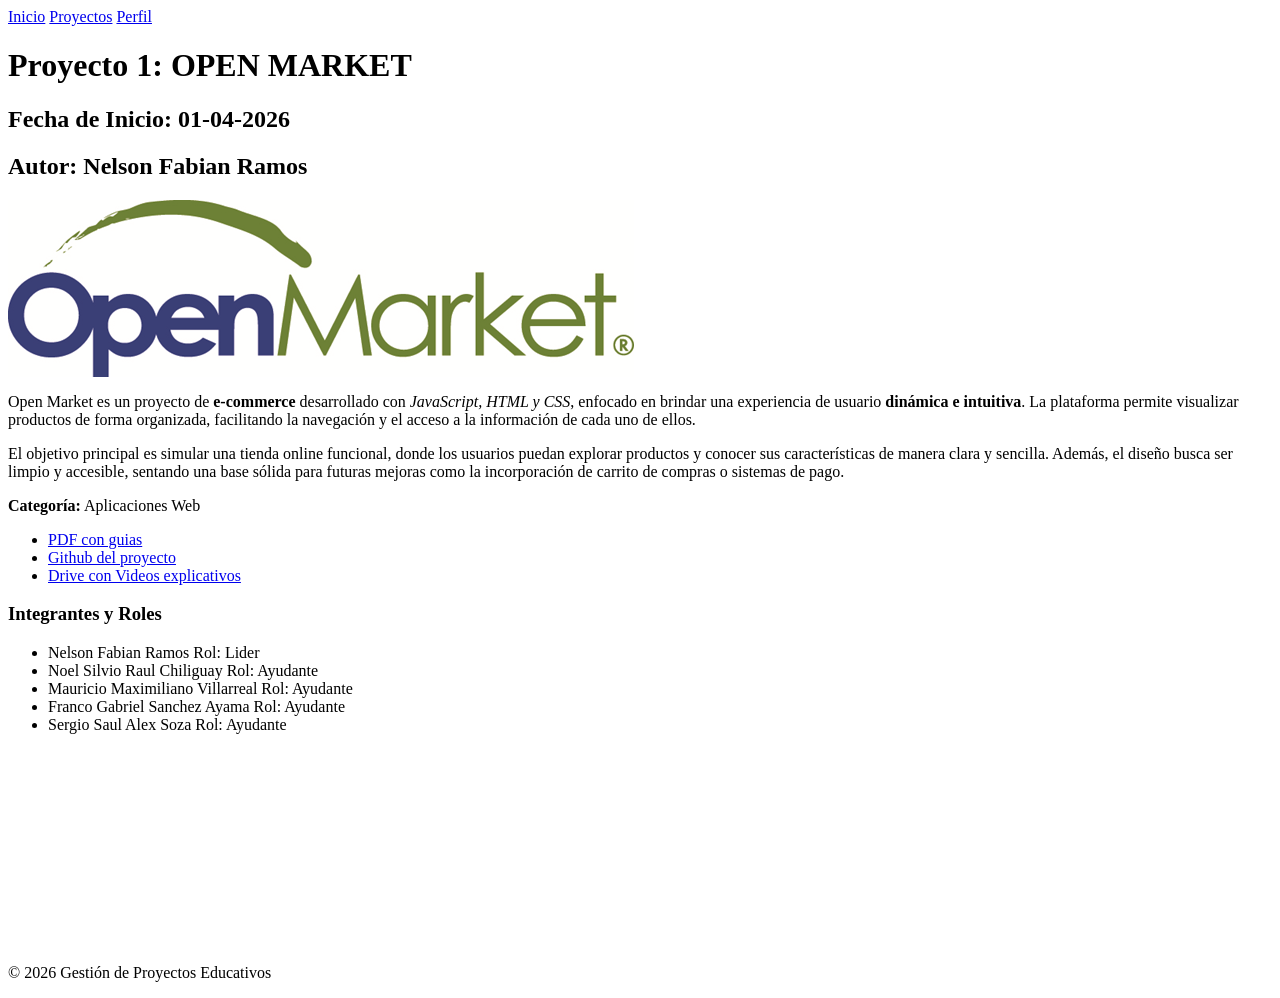
==== detalle.html @ a1c3e30e "correccion de nombres." ====
<html lang="es">

<head>
    <meta charset="UTF-8">
    <meta name="viewport" content="width=device-width, initial-scale=1.0">
    <title>Detalles de Proyecto</title>
</head>

<body>
    <header>
        <nav>
            <a href="index.html">Inicio</a>
            <a href="proyectos.html">Proyectos</a>
            <a href="perfil.html">Perfil</a>
        </nav>
        <H1>Proyecto 1: OPEN MARKET</H1>
        <h2>Fecha de Inicio: 01-04-2026</h2>
        <h2>Autor: Nelson Fabian Ramos</h2>
    </header>
    <main>
        <img src="img/OpenMarket logo_4.png" alt="Logo del proyecto OpenMarket">
        <p>
            Open Market es un proyecto de <strong>e-commerce</strong> desarrollado con <em>JavaScript, HTML y CSS</em>,
            enfocado en brindar una
            experiencia de usuario <strong>dinámica e intuitiva</strong>.
            La plataforma permite visualizar productos de forma organizada, facilitando la navegación y el acceso a la
            información de cada uno de ellos.
        </p>

        <p>
            El objetivo principal es simular una tienda online funcional, donde los usuarios puedan explorar productos y
            conocer sus características de manera clara y sencilla. Además, el diseño busca ser limpio y accesible,
            sentando una base sólida para futuras mejoras como la incorporación de carrito de compras o sistemas de
            pago.
        </p>
        <p><strong>Categoría:</strong> Aplicaciones Web</p>
        <ul>
            <li><a href="#">PDF con guias</a></li>
            <li><a href="https://github.com/Seiseishon/grupo_9_Tienda">Github del proyecto</a></li>
            <li><a href="#">Drive con Videos explicativos</a></li>
        </ul>
        <section>
            <h3>Integrantes y Roles</h3>
            <ul>
                <li>Nelson Fabian Ramos Rol: Lider</li>
                <li>Noel Silvio Raul Chiliguay Rol: Ayudante</li>
                <li>Mauricio Maximiliano Villarreal Rol: Ayudante</li>
                <li>Franco Gabriel Sanchez Ayama Rol: Ayudante</li>
                <li>Sergio Saul Alex Soza Rol: Ayudante</li>
            </ul>
        </section>
    </main>

    <br><br><br><br><br><br><br><br><br><br><br>

    <Footer>
        <p>&copy; 2026 Gestión de Proyectos Educativos</p>
    </Footer>
</body>

</html>
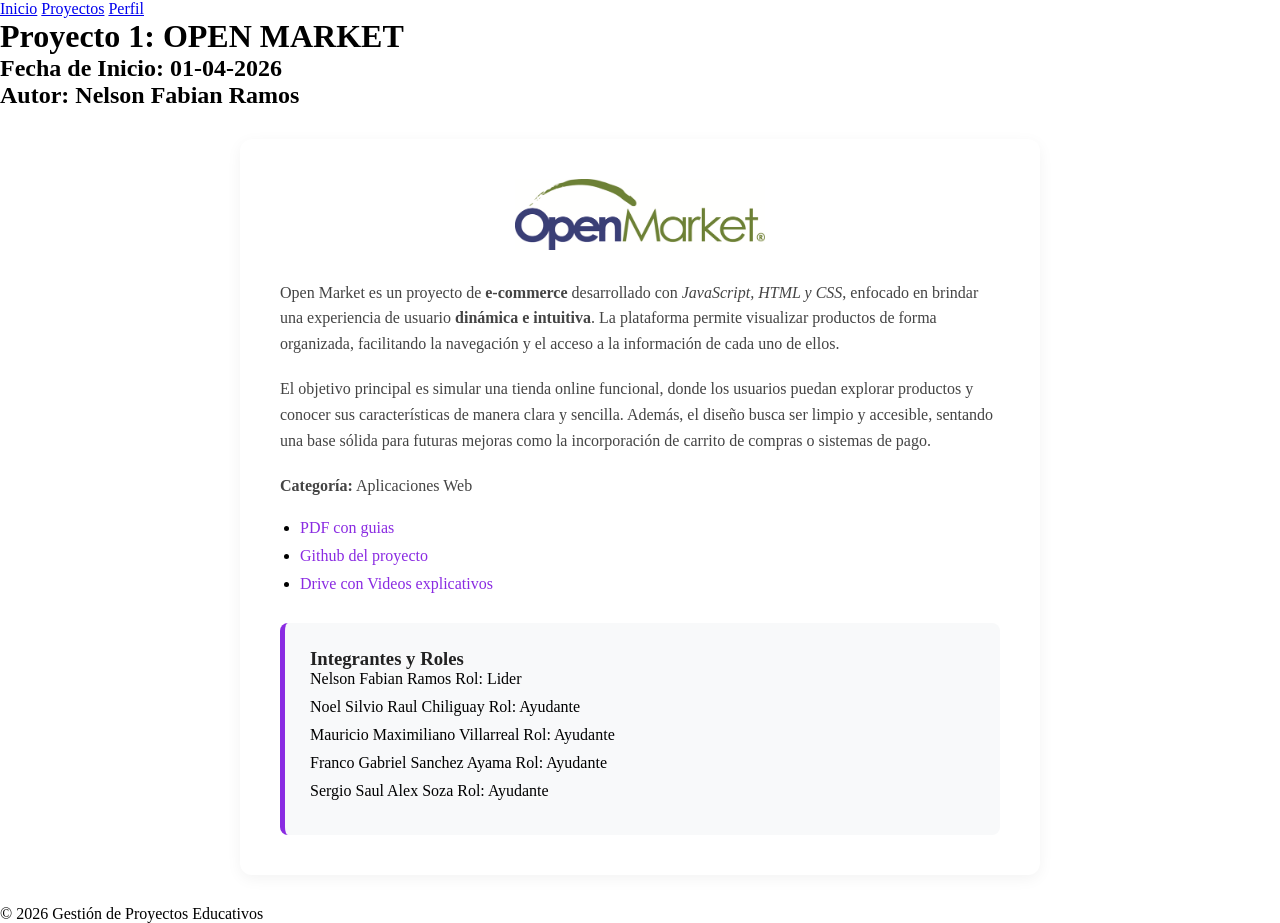
==== commit e6391fe0: "Se agrego estilo de colores morado, gris y blanco ademas de acomodar y centrar un poco los elementos" ====
--- a/detalle.html
+++ b/detalle.html
@@ -4,6 +4,10 @@
     <meta charset="UTF-8">
     <meta name="viewport" content="width=device-width, initial-scale=1.0">
     <title>Detalles de Proyecto</title>
+    <link rel="stylesheet" href="css/styles.css">
+    <link rel="preconnect" href="https://fonts.googleapis.com">
+    <link rel="preconnect" href="https://fonts.gstatic.com" crossorigin>
+    <link href="https://fonts.googleapis.com/css2?family=Roboto:ital,wght@0,100..900;1,100..900&display=swap" rel="stylesheet">
 </head>
 
 <body>
@@ -50,9 +54,6 @@
             </ul>
         </section>
     </main>
-
-    <br><br><br><br><br><br><br><br><br><br><br>
-
     <Footer>
         <p>&copy; 2026 Gestión de Proyectos Educativos</p>
     </Footer>
--- a/css/styles.css
+++ b/css/styles.css
@@ -0,0 +1,69 @@
+@import url(https://fonts.googleapis.com/css2?family=Roboto:ital,wght@0,100..900;1,100..900&display=swap); /*Importar la fuente Roboto a css*/
+:root {
+    --fuente: 'Roboto'; /*variable de fuente*/ /*se usa con var(--fuente), por ejemplo font-family: var(--fuente);*/
+}
+* {
+    box-sizing: border-box;
+    padding: 0;
+    margin: 0;
+}
+main {
+    max-width: 800px;
+    margin: 30px auto;
+    padding: 40px;
+    background-color: #ffffff;
+    border-radius: 12px;
+    box-shadow: 0 4px 15px rgba(0, 0, 0, 0.05);
+}
+
+main p {
+    line-height: 1.6;
+    color: #444;
+    margin-bottom: 20px;
+}
+
+main img {
+    display: block;
+    max-width: 100%;
+    width: 250px;
+    margin: 0 auto 30px auto;
+}
+
+main ul {
+    padding-left: 20px;
+    margin-bottom: 30px;
+}
+
+main ul li {
+    margin-bottom: 10px;
+}
+
+main a {
+    color: #8A2BE2;
+    text-decoration: none;
+    font-weight: 500;
+    transition: color 0.3s ease;
+}
+
+main a:hover {
+    color: #4B0082;
+    text-decoration: underline;
+}
+
+main section {
+    background-color: #f8f9fa;
+    padding: 25px;
+    border-radius: 8px;
+    border-left: 5px solid #8A2BE2;
+}
+
+main section h3 {
+    margin-top: 0;
+    color: #222;
+}
+
+main section ul {
+    list-style-type: none;
+    padding-left: 0;
+    margin-bottom: 0;
+}
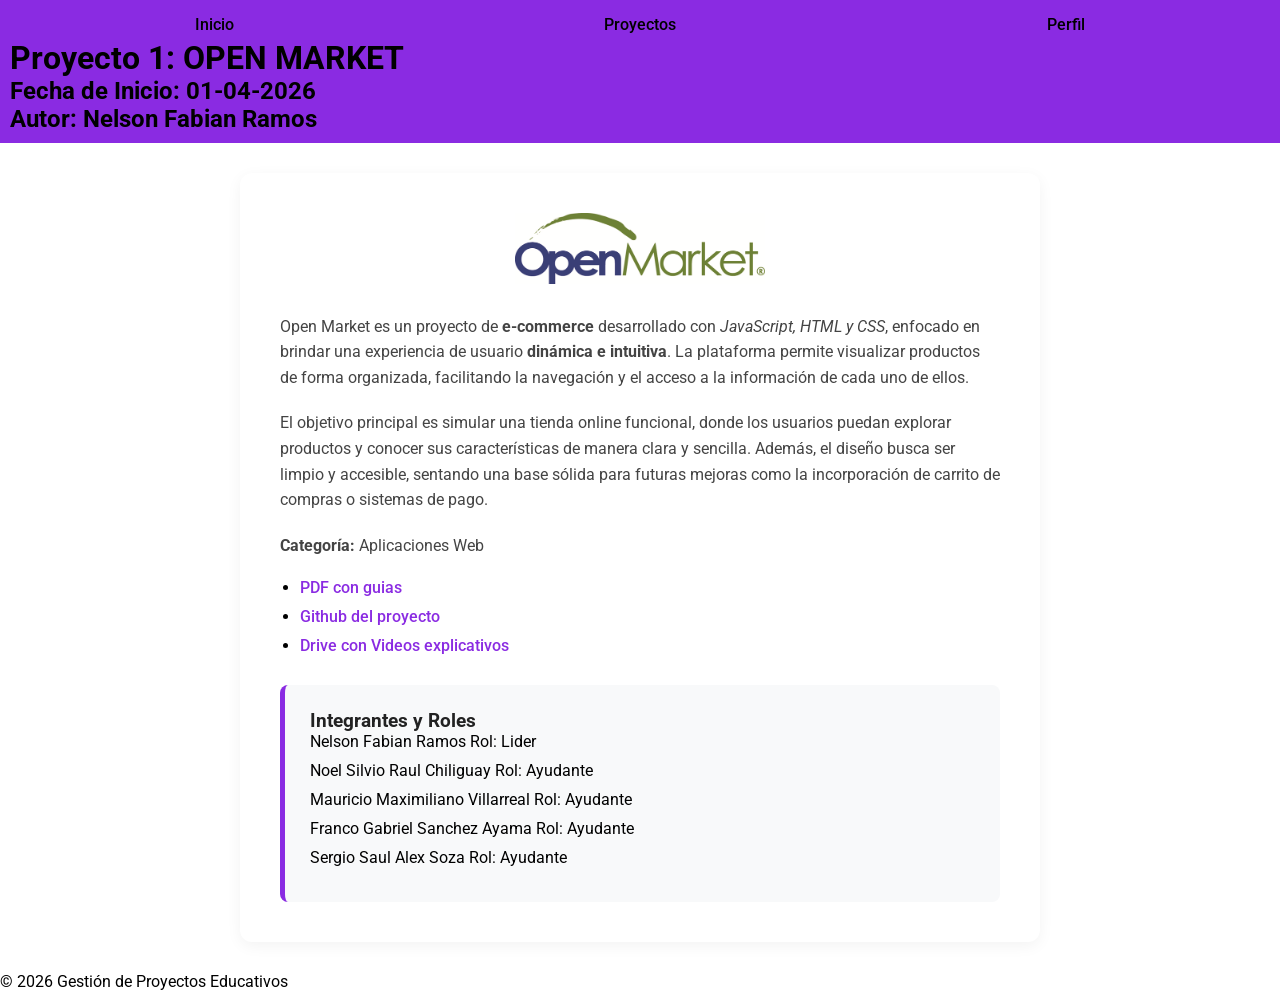
==== commit 300a4aa0: "Agregando estilos a los proyectos" ====
--- a/detalle.html
+++ b/detalle.html
@@ -43,7 +43,7 @@
             <li><a href="https://github.com/Seiseishon/grupo_9_Tienda">Github del proyecto</a></li>
             <li><a href="#">Drive con Videos explicativos</a></li>
         </ul>
-        <section>
+        <section class="integrantes">
             <h3>Integrantes y Roles</h3>
             <ul>
                 <li>Nelson Fabian Ramos Rol: Lider</li>
--- a/css/styles.css
+++ b/css/styles.css
@@ -1,12 +1,21 @@
-@import url(https://fonts.googleapis.com/css2?family=Roboto:ital,wght@0,100..900;1,100..900&display=swap); /*Importar la fuente Roboto a css*/
+@import url(https://fonts.googleapis.com/css2?family=Roboto:ital,wght@0,100..900;1,100..900&display=swap);
+
+/*Importar la fuente Roboto a css*/
 :root {
-    --fuente: 'Roboto'; /*variable de fuente*/ /*se usa con var(--fuente), por ejemplo font-family: var(--fuente);*/
+    --fuente: 'Roboto';
+    /*variable de fuente*/
+    /*se usa con var(--fuente), por ejemplo font-family: var(--fuente);*/
+    --text-size: 1.2rem;
+    /*variable de tamaño de texto*/
 }
+
 * {
     box-sizing: border-box;
     padding: 0;
     margin: 0;
+    font-family: var(--fuente);
 }
+
 main {
     max-width: 800px;
     margin: 30px auto;
@@ -50,7 +59,7 @@
     text-decoration: underline;
 }
 
-main section {
+main .integrantes {
     background-color: #f8f9fa;
     padding: 25px;
     border-radius: 8px;
@@ -66,4 +75,75 @@
     list-style-type: none;
     padding-left: 0;
     margin-bottom: 0;
+}
+
+
+/*Proyectos.html*/
+
+/* header */
+
+header {
+    display: flex;
+    flex-direction: column;
+    padding: 10px;
+    background-color: #8A2BE2;
+}
+
+.menu {
+    border: none;
+    background-color: #8A2BE2;
+    padding: 5px 0px 0px 0px;
+}
+
+nav {
+    display: none;
+}
+
+/* main */
+
+/* section */
+
+.proyectos {
+    display: flex;
+    flex-direction: column;
+    font-size: var(--text-size);
+}
+
+.proyecto {
+    background-color: #f8f9fa;
+    border-radius: 8px;
+    border-left: 5px solid #8A2BE2;
+    padding: 10px 10px;
+    margin: 15px 0px 0px 0px;
+}
+
+.titulo-proyecto {
+    margin: 10px 0px;
+}
+
+
+/* Navegación en desktop (ancho mínimo 769 px)  */
+
+@media (min-width: 769px) {
+    .menu {
+        display: none;
+    }
+
+    nav {
+        display: flex;
+        justify-content: space-around;
+    }
+
+    nav a {
+        margin: 5px 0px;
+        color: #000;
+        text-decoration: none;
+        font-weight: 500;
+        transition: color 0.3s ease;
+    }
+
+    nav a:hover {
+        color: #fff;
+        text-decoration: underline;
+    }
 }
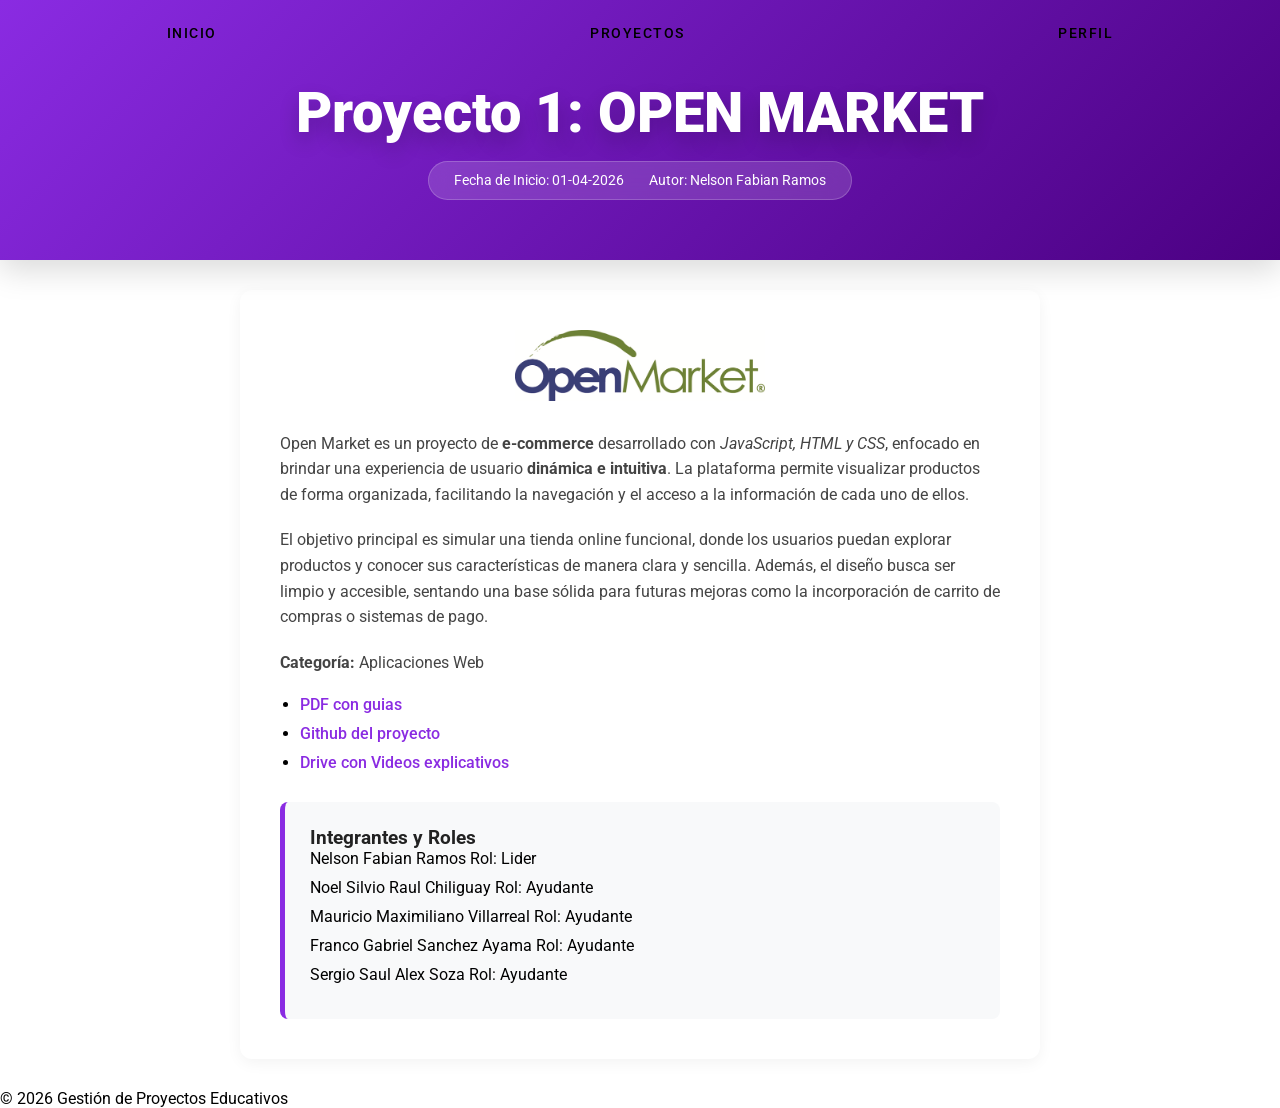
==== commit 44bb4b06: "Cambios visuales en header de detalles para revisar" ====
--- a/detalle.html
+++ b/detalle.html
@@ -17,9 +17,14 @@
             <a href="proyectos.html">Proyectos</a>
             <a href="perfil.html">Perfil</a>
         </nav>
-        <H1>Proyecto 1: OPEN MARKET</H1>
-        <h2>Fecha de Inicio: 01-04-2026</h2>
-        <h2>Autor: Nelson Fabian Ramos</h2>
+    
+        <div class="header-content">
+            <h1>Proyecto 1: OPEN MARKET</h1>
+            <div class="proyecto-info">
+                <p>Fecha de Inicio: 01-04-2026</p>
+                <p>Autor: Nelson Fabian Ramos</p>
+            </div>
+        </div>
     </header>
     <main>
         <img src="img/OpenMarket logo_4.png" alt="Logo del proyecto OpenMarket">
--- a/css/styles.css
+++ b/css/styles.css
@@ -77,6 +77,69 @@
     margin-bottom: 0;
 }
 
+/*Perfil*/
+
+h1 {
+    margin: 100px;
+    text-align: center;
+}
+.containerPerfil {
+    margin: 80px auto;
+    display: grid;
+    grid-template-rows: repeat(5,1fr);
+
+}
+article {
+    display: flex;
+    gap: 20px;
+    border-radius: 20px;
+    flex-direction: column;
+    text-align: center;
+    align-items: center;
+    justify-content: space-between;
+    border: 2px solid #f5f5f5;
+    margin-left: 50px;
+    margin-right: 50px;
+    margin: 50px;
+}
+article:hover {
+    box-shadow: 0 2px 15px 0 #000000;
+}
+img {
+    width: 100px;
+}
+.img-perfiles { 
+    display: grid;
+    width: 100%;
+    grid-template-columns: repeat(3,1fr);
+    grid-template-rows: repeat(4,1fr,);
+    border-bottom: solid #f5f5f5;
+}
+.img-gradiente {
+    background-image: linear-gradient(to top, gray 0%,black 100%);
+    grid-column: 1/4;
+    grid-row: 1/3;
+    border-top-left-radius: 20px;
+    border-top-right-radius: 20px;
+}
+.img-perfil {
+    align-self: center;
+    border-radius: 50%;
+    width: 100%;
+    transform: scale(0.5);
+    grid-column: 2;
+    grid-row: 2/4;
+}
+.img-fondo {
+    border-top-left-radius: 20px;
+    border-top-right-radius: 20px;
+    width: 100%;
+    height: 400px;
+    grid-column: 1/4;
+    grid-row: 1/3;
+    object-fit: cover;
+}
+
 
 /*Proyectos.html*/
 
@@ -85,18 +148,59 @@
 header {
     display: flex;
     flex-direction: column;
-    padding: 10px;
-    background-color: #8A2BE2;
-}
-
-.menu {
-    border: none;
-    background-color: #8A2BE2;
-    padding: 5px 0px 0px 0px;
+    padding: 60px 20px;
+    background: linear-gradient(135deg, #8A2BE2 0%, #4B0082 100%);
+    color: white;
+    box-shadow: 0 10px 30px rgba(0, 0, 0, 0.15);
+    position: relative;
+    overflow: hidden;
 }
 
 nav {
-    display: none;
+    width: 100%;
+    position: absolute;
+    top: 20px;
+    left: 0;
+    display: flex;
+    justify-content: center;
+    gap: 40px;
+}
+
+nav a {
+    color: rgba(255, 255, 255, 0.8);
+    text-decoration: none;
+    font-weight: 600;
+    font-size: 0.85rem;
+    text-transform: uppercase;
+    letter-spacing: 1.5px;
+    transition: all 0.3s ease;
+}
+
+nav a:hover {
+    color: white;
+    transform: translateY(-2px);
+}
+
+header h1 {
+    margin: 20px 0 15px 0;
+    font-size: 3.5rem;
+    font-weight: 900;
+    text-align: center;
+    text-shadow: 0 10px 20px rgba(0, 0, 0, 0.2);
+}
+
+.proyecto-info {
+    display: flex;
+    justify-content: center;
+    gap: 25px;
+    font-size: 0.9rem;
+    background: rgba(255, 255, 255, 0.15);
+    padding: 10px 25px;
+    border-radius: 100px;
+    width: fit-content;
+    margin: 0 auto;
+    backdrop-filter: blur(10px);
+    border: 1px solid rgba(255, 255, 255, 0.2);
 }
 
 /* main */
@@ -146,4 +250,4 @@
         color: #fff;
         text-decoration: underline;
     }
-}+}
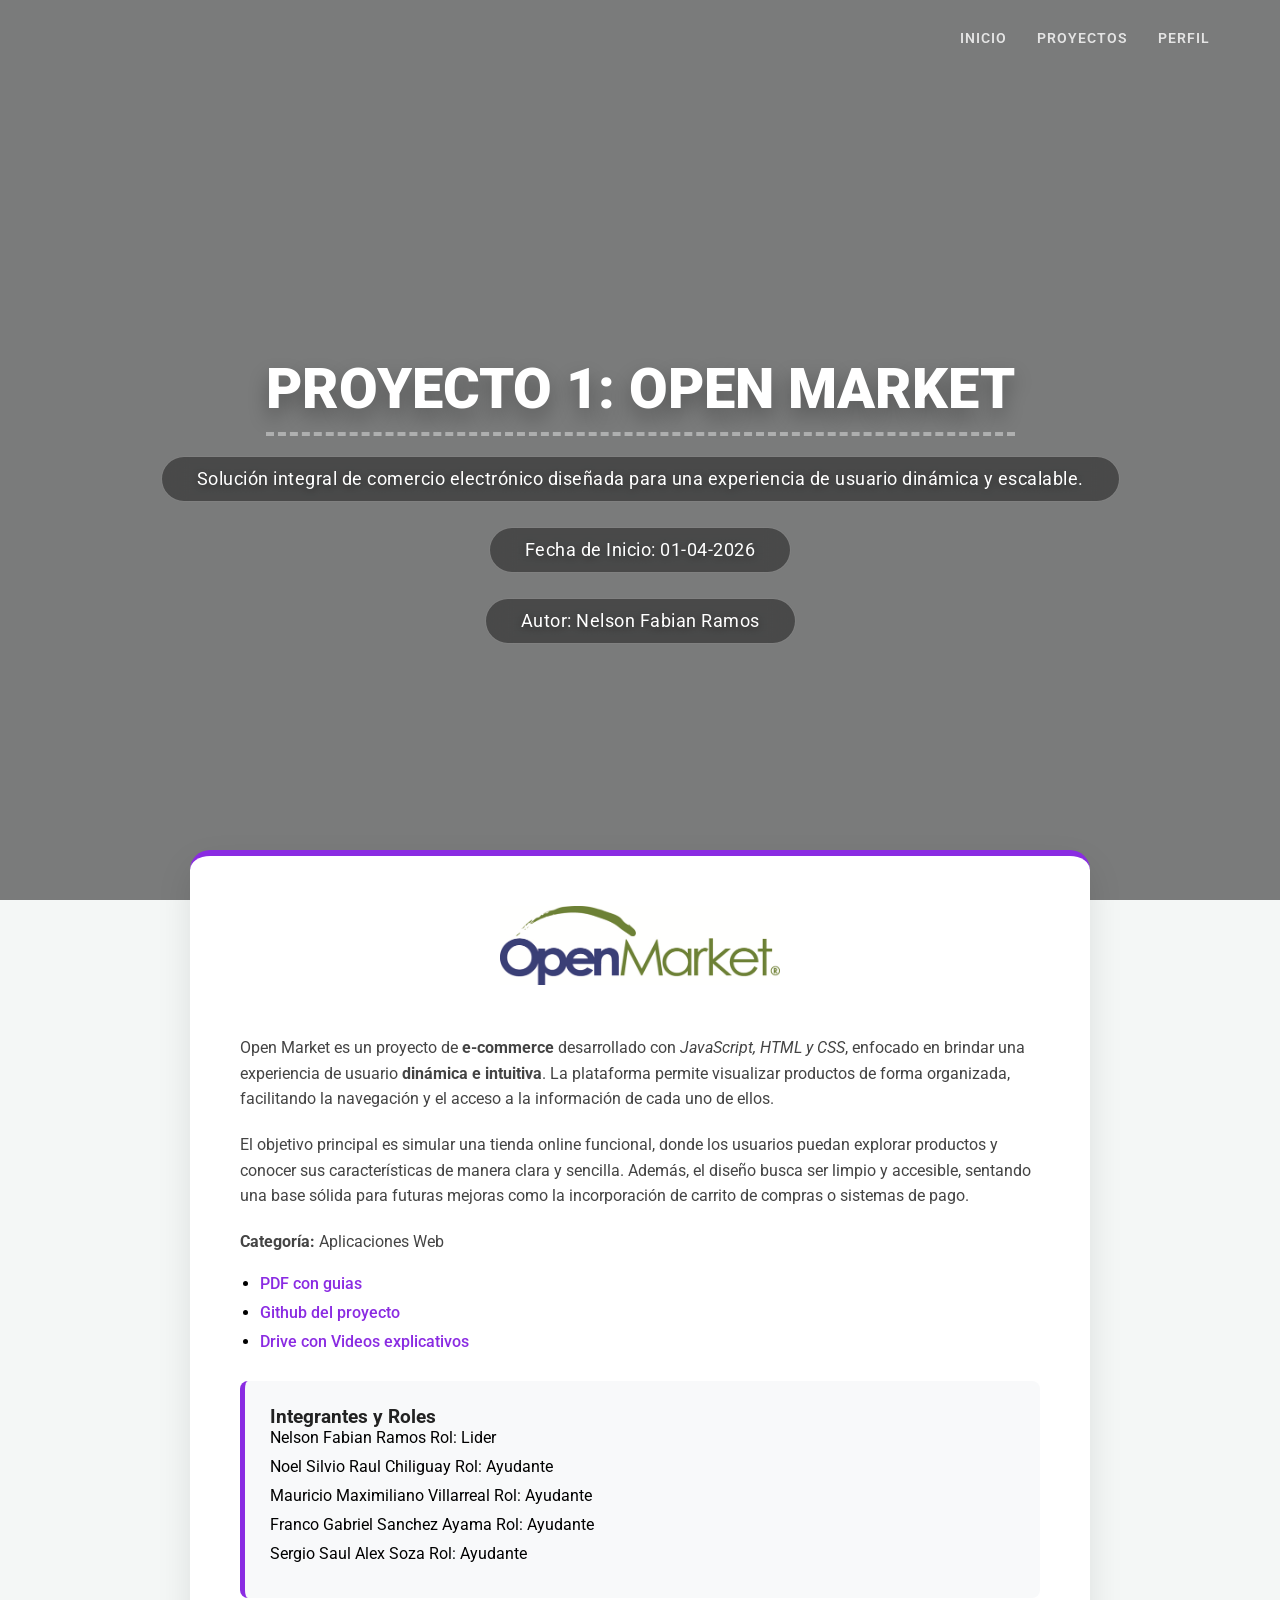
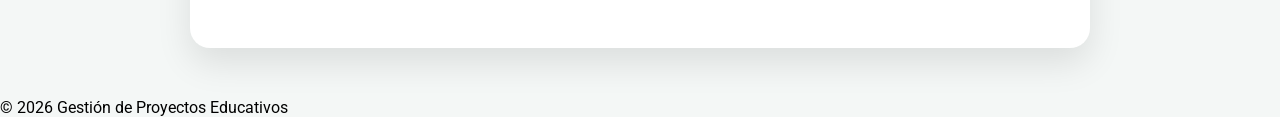
==== commit a2768be6: "Cambios en el header y en el fondo a un tono mas gris," ====
--- a/detalle.html
+++ b/detalle.html
@@ -8,6 +8,21 @@
     <link rel="preconnect" href="https://fonts.googleapis.com">
     <link rel="preconnect" href="https://fonts.gstatic.com" crossorigin>
     <link href="https://fonts.googleapis.com/css2?family=Roboto:ital,wght@0,100..900;1,100..900&display=swap" rel="stylesheet">
+    <style>
+        #titulo-h1 {
+            color: #ffffff;
+            font-size: 3.5rem;
+            font-weight: 900;
+            text-transform: uppercase;
+            display: inline-block;
+            padding-bottom: 10px;
+            margin-bottom: 20px;
+    
+            border-bottom: 4px dashed rgba(255, 255, 255, 0.4); 
+    
+            text-shadow: 0 10px 20px rgba(0, 0, 0, 0.3);
+}
+        </style>
 </head>
 
 <body>
@@ -19,8 +34,9 @@
         </nav>
     
         <div class="header-content">
-            <h1>Proyecto 1: OPEN MARKET</h1>
+            <h1 id="titulo-h1">Proyecto 1: OPEN MARKET</h1>
             <div class="proyecto-info">
+                <p>Solución integral de comercio electrónico diseñada para una experiencia de usuario dinámica y escalable.</p>
                 <p>Fecha de Inicio: 01-04-2026</p>
                 <p>Autor: Nelson Fabian Ramos</p>
             </div>
--- a/css/styles.css
+++ b/css/styles.css
@@ -17,12 +17,15 @@
 }
 
 main {
-    max-width: 800px;
-    margin: 30px auto;
-    padding: 40px;
+    max-width: 900px;
+    margin: -50px auto 50px auto;
+    padding: 50px;
     background-color: #ffffff;
-    border-radius: 12px;
-    box-shadow: 0 4px 15px rgba(0, 0, 0, 0.05);
+    border-radius: 20px;
+    box-shadow: 0 15px 35px rgba(0, 0, 0, 0.1);
+    position: relative;
+    z-index: 10;
+    border-top: 6px solid #8A2BE2;
 }
 
 main p {
@@ -148,10 +151,16 @@
 header {
     display: flex;
     flex-direction: column;
-    padding: 60px 20px;
-    background: linear-gradient(135deg, #8A2BE2 0%, #4B0082 100%);
+    justify-content: center;
+    align-items: center;
+    height: 100vh;
+    width: 100%;
+    padding: 20px;
+    background-image: linear-gradient(rgba(0, 0, 0, 0.5), rgba(0, 0, 0, 0.5)), url('https://www.unir.net/wp-content/uploads/2021/02/Pro1.webp');
+    background-size: cover;
+    background-position: center;
+    background-attachment: fixed;
     color: white;
-    box-shadow: 0 10px 30px rgba(0, 0, 0, 0.15);
     position: relative;
     overflow: hidden;
 }
@@ -159,34 +168,93 @@
 nav {
     width: 100%;
     position: absolute;
-    top: 20px;
-    left: 0;
-    display: flex;
-    justify-content: center;
+    top: 40px;
+    right: 60px;
+    display: flex;
+    justify-content: flex-end;
     gap: 40px;
 }
 
 nav a {
-    color: rgba(255, 255, 255, 0.8);
+    color: rgba(255, 255, 255, 0.9);
     text-decoration: none;
     font-weight: 600;
-    font-size: 0.85rem;
+    font-size: 0.95rem;
     text-transform: uppercase;
     letter-spacing: 1.5px;
-    transition: all 0.3s ease;
+    position: relative;
+    padding-bottom: 8px;
+    transition: color 0.3s ease;
+}
+
+nav a::after {
+    content: '';
+    position: absolute;
+    width: 0;
+    height: 2px;
+    bottom: 0;
+    left: 0;
+    background-color: #8A2BE2;
+    transition: width 0.5s ease;
 }
 
 nav a:hover {
     color: white;
-    transform: translateY(-2px);
+}
+
+nav a:hover::after {
+    width: 100%;
 }
 
 header h1 {
-    margin: 20px 0 15px 0;
-    font-size: 3.5rem;
+    font-size: 4.5rem;
     font-weight: 900;
     text-align: center;
-    text-shadow: 0 10px 20px rgba(0, 0, 0, 0.2);
+    text-transform: uppercase;
+    text-shadow: 0 10px 30px rgba(0, 0, 0, 0.5);
+    margin-bottom: 40px;
+}
+
+.proyecto-info {
+    display: flex;
+    flex-direction: column;
+    align-items: center;
+    gap: 15px;
+    background: transparent !important;
+    border: none !important;
+    backdrop-filter: none !important;
+    padding: 0 !important;
+    box-shadow: none !important;
+}
+
+.proyecto-info p {
+    background: rgba(0, 0, 0, 0.4);
+    padding: 12px 35px;
+    border-radius: 100px;
+    backdrop-filter: blur(12px);
+    border: 1px solid rgba(255, 255, 255, 0.3);
+    font-size: 1.1rem;
+    letter-spacing: 0.5px;
+    font-weight: 400;
+    color: #ffffff;
+    text-shadow: 0 2px 10px rgba(0, 0, 0, 0.5);
+    transition: all 0.3s ease;
+}
+
+@media (max-width: 768px) {
+    header h1 {
+        font-size: 2.5rem;
+    }
+    nav {
+        right: 0;
+        justify-content: center;
+        padding-right: 0;
+        top: 20px;
+    }
+}
+
+.header-content {
+    text-align: center;
 }
 
 .proyecto-info {
@@ -203,6 +271,23 @@
     border: 1px solid rgba(255, 255, 255, 0.2);
 }
 
+main img {
+    display: block;
+    max-width: 100%;
+    width: 280px;
+    margin: 0 auto 50px auto;
+}
+
+@media (max-width: 768px) {
+    header h1 { font-size: 2rem; }
+    nav { gap: 20px; top: 20px; }
+    .proyecto-info {
+        flex-direction: column;
+        gap: 5px;
+        border-radius: 15px;
+    }
+}
+
 /* main */
 
 /* section */
@@ -210,21 +295,44 @@
 .proyectos {
     display: flex;
     flex-direction: column;
-    font-size: var(--text-size);
+    gap: 20px;
 }
 
 .proyecto {
+    display: flex;
+    flex-direction: column;
+    gap: 15px;
+    padding: 25px;
+    align-items: center;
+    text-align: center;
     background-color: #f8f9fa;
     border-radius: 8px;
     border-left: 5px solid #8A2BE2;
-    padding: 10px 10px;
-    margin: 15px 0px 0px 0px;
-}
-
-.titulo-proyecto {
-    margin: 10px 0px;
-}
-
+    margin: 15px 0;
+}
+
+.proyecto a {
+    align-self: center;
+    background-color: #8A2BE2;
+    color: white !important;
+    padding: 10px 20px;
+    border-radius: 5px;
+    text-decoration: none;
+    font-weight: bold;
+    transition: background 0.3s, transform 0.2s;
+}
+
+.proyecto a:hover {
+    background-color: #4B0082;
+    transform: translateY(-2px);
+}
+
+.proyecto-info p:hover {
+    background: rgba(138, 43, 226, 0.3);
+    border-color: rgba(138, 43, 226, 0.5);
+    transform: translateY(-3px);
+    cursor: default;
+}
 
 /* Navegación en desktop (ancho mínimo 769 px)  */
 
@@ -234,20 +342,87 @@
     }
 
     nav {
-        display: flex;
-        justify-content: space-around;
-    }
-
-    nav a {
-        margin: 5px 0px;
-        color: #000;
-        text-decoration: none;
-        font-weight: 500;
-        transition: color 0.3s ease;
-    }
-
-    nav a:hover {
-        color: #fff;
-        text-decoration: underline;
-    }
-}
+    width: 100%;
+    position: absolute;
+    top: 30px;
+    right: 50px; 
+    display: flex;
+    justify-content: flex-end; 
+    gap: 30px;
+    padding-right: 20px;
+}
+
+nav a {
+    color: rgba(255, 255, 255, 0.8);
+    text-decoration: none;
+    font-weight: 600;
+    font-size: 0.9rem;
+    text-transform: uppercase;
+    letter-spacing: 1px;
+    position: relative; 
+    padding-bottom: 5px;
+    transition: color 0.3s ease;
+}
+
+nav a::after {
+    content: '';
+    position: absolute;
+    width: 0;
+    height: 2px;
+    bottom: 0;
+    left: 0;
+    background-color: white;
+    transition: width 0.5s ease; 
+}
+
+nav a:hover {
+    color: white;
+}
+
+nav a:hover::after {
+    width: 100%; 
+}
+
+nav a:active {
+    transform: scale(0.95);
+}
+}
+
+nav a:active, .proyecto a:active {
+    transform: scale(0.95); 
+}
+
+nav a:focus, .proyecto a:focus, select:focus {
+    outline: 2px solid #4B0082;
+    outline-offset: 3px;
+}
+
+aside form {
+    display: flex;
+    flex-direction: column; 
+    gap: 12px;             
+    padding: 20px;
+    background-color: #ffffff;
+    border: 1px solid #e0e0e0;
+    border-radius: 10px;
+    box-shadow: 0 2px 5px rgba(0,0,0,0.02);
+}
+
+aside select {
+    padding: 10px;
+    border: 1px solid #ccc;
+    border-radius: 5px;
+    font-size: 0.9rem;
+    background-color: white;
+    cursor: pointer;
+    transition: border-color 0.3s;
+}
+
+aside select:focus {
+    border-color: #8A2BE2;
+    outline: none;
+}
+
+body {
+    background-color: #f4f7f6; /* Boby gris para el contenido main */
+}
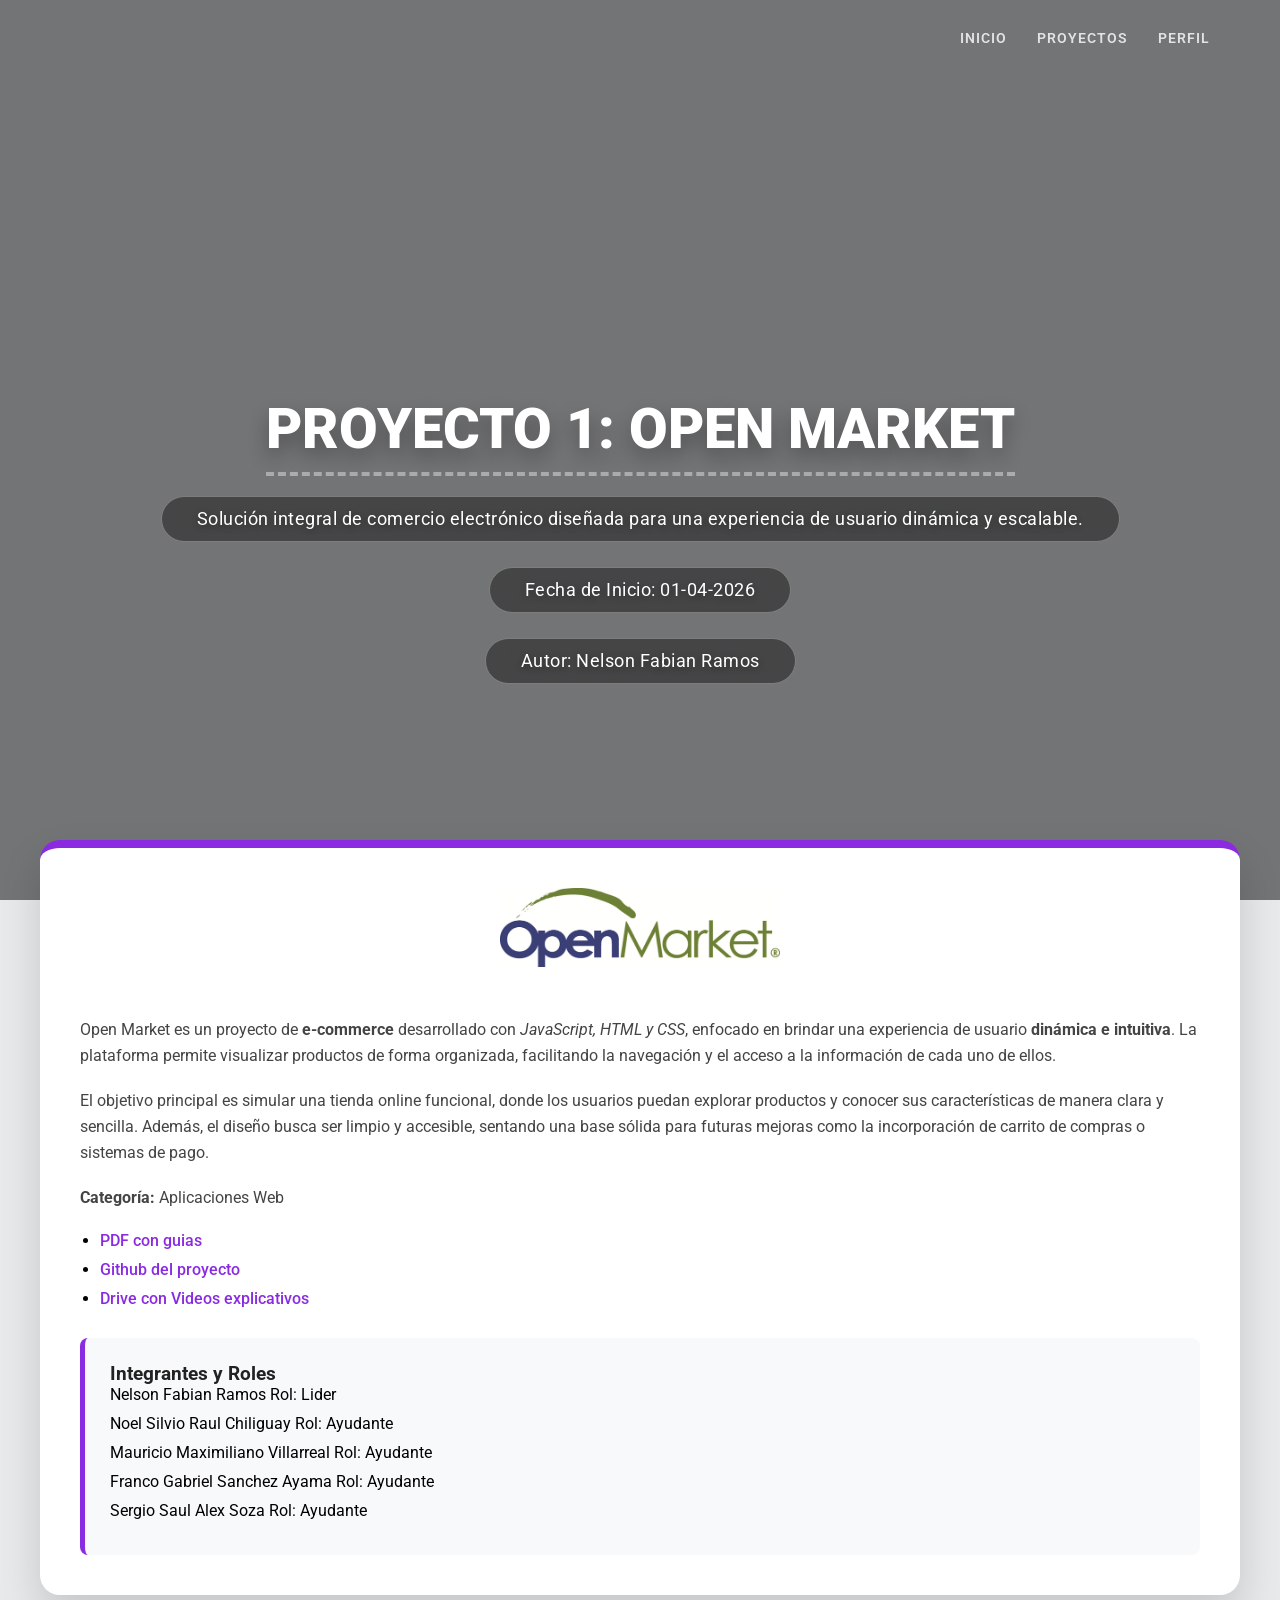
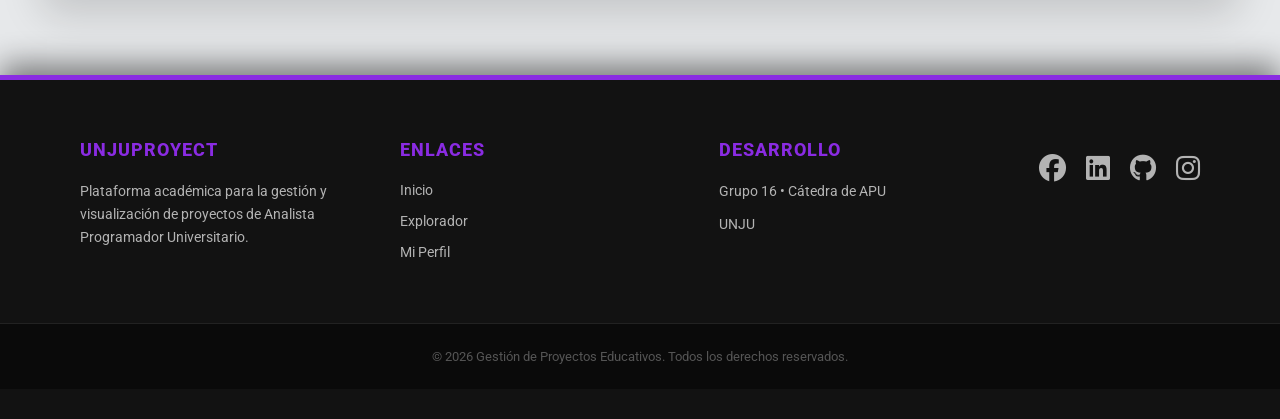
==== commit 2eb26bd7: "Se agrego Footer a todas las paginas y su correspondiente css" ====
--- a/detalle.html
+++ b/detalle.html
@@ -8,6 +8,7 @@
     <link rel="preconnect" href="https://fonts.googleapis.com">
     <link rel="preconnect" href="https://fonts.gstatic.com" crossorigin>
     <link href="https://fonts.googleapis.com/css2?family=Roboto:ital,wght@0,100..900;1,100..900&display=swap" rel="stylesheet">
+    <link rel="stylesheet" href="https://cdnjs.cloudflare.com/ajax/libs/font-awesome/6.5.1/css/all.min.css">
     <style>
         #titulo-h1 {
             color: #ffffff;
@@ -75,9 +76,49 @@
             </ul>
         </section>
     </main>
-    <Footer>
-        <p>&copy; 2026 Gestión de Proyectos Educativos</p>
-    </Footer>
+    
+    <footer>
+        <div class="footer-content">
+            <div class="footer-section">
+                <h4>UNJUPROYECT</h4>
+                <p>Plataforma académica para la gestión y visualización de proyectos de Analista Programador Universitario.</p>
+            </div>
+        
+            <div class="footer-section">
+                <h4>Enlaces</h4>
+                <ul>
+                    <li><a href="index.html">Inicio</a></li>
+                    <li><a href="proyectos.html">Explorador</a></li>
+                    <li><a href="perfil.html">Mi Perfil</a></li>
+                </ul>
+            </div>
+        
+            <div class="footer-section">
+                <h4>Desarrollo</h4>
+                <p>Grupo 16 • Cátedra de APU</p>
+                <p>UNJU</p>
+            </div>
+
+            <div class="social-icons">
+                <a href="#" class="icon-link" title="Facebook">
+                <i class="fa-brands fa-facebook"></i>
+                </a>
+                <a href="#" class="icon-link" title="LinkedIn">
+                <i class="fa-brands fa-linkedin"></i>
+                </a>
+                <a href="#" class="icon-link" title="GitHub">
+                <i class="fa-brands fa-github"></i>
+                </a>
+                <a href="#" class="icon-link" title="Instagram">
+                <i class="fa-brands fa-instagram"></i>
+                </a>
+            </div>
+        </div>
+    
+        <div class="footer-bottom">
+            <p>&copy; 2026 Gestión de Proyectos Educativos. Todos los derechos reservados.</p>
+        </div>
+    </footer>
 </body>
 
 </html>
--- a/css/styles.css
+++ b/css/styles.css
@@ -7,6 +7,7 @@
     /*se usa con var(--fuente), por ejemplo font-family: var(--fuente);*/
     --text-size: 1.2rem;
     /*variable de tamaño de texto*/
+    --color-boxes:#8A2BE2;
 }
 
 * {
@@ -17,15 +18,19 @@
 }
 
 main {
-    max-width: 900px;
-    margin: -50px auto 50px auto;
-    padding: 50px;
+    max-width: 1200px; 
+    width: 95%;
+    margin: -60px auto 50px auto;
+    padding: 40px;
     background-color: #ffffff;
     border-radius: 20px;
-    box-shadow: 0 15px 35px rgba(0, 0, 0, 0.1);
+    
+    border-top: 8px solid #8A2BE2; 
+    
+    box-shadow: 0 20px 40px rgba(0, 0, 0, 0.15);
     position: relative;
     z-index: 10;
-    border-top: 6px solid #8A2BE2;
+    box-sizing: border-box;
 }
 
 main p {
@@ -87,23 +92,38 @@
     text-align: center;
 }
 .containerPerfil {
-    margin: 80px auto;
     display: grid;
-    grid-template-rows: repeat(5,1fr);
-
-}
+    grid-template-columns: repeat(5,1fr);
+}
+
+@media (max-width: 1220px) {
+    .containerPerfil {
+        grid-template-columns: repeat(4,1fr);
+    }
+}
+@media (max-width: 1024px) {
+    .containerPerfil {
+        grid-template-columns: repeat(3,1fr);
+    }
+}
+@media (max-width: 768px) {
+    .containerPerfil {
+        grid-template-columns: repeat(2,1fr);
+    }
+}
+@media (max-width: 480px) {
+    .containerPerfil {
+        grid-template-columns: repeat(1,1fr);
+    }
+}
+
 article {
-    display: flex;
-    gap: 20px;
+    background-color: white;
+    display: flex;
     border-radius: 20px;
     flex-direction: column;
-    text-align: center;
-    align-items: center;
-    justify-content: space-between;
-    border: 2px solid #f5f5f5;
-    margin-left: 50px;
-    margin-right: 50px;
-    margin: 50px;
+    border: 2px solid #e4e4e4;
+    margin: 10px;
 }
 article:hover {
     box-shadow: 0 2px 15px 0 #000000;
@@ -115,23 +135,25 @@
     display: grid;
     width: 100%;
     grid-template-columns: repeat(3,1fr);
-    grid-template-rows: repeat(4,1fr,);
-    border-bottom: solid #f5f5f5;
+    grid-template-rows: repeat(4,80px);
+    align-content: center;
 }
 .img-gradiente {
-    background-image: linear-gradient(to top, gray 0%,black 100%);
+    background-image: linear-gradient(to top, white 0%,#282A35 100%);
     grid-column: 1/4;
     grid-row: 1/3;
     border-top-left-radius: 20px;
     border-top-right-radius: 20px;
 }
 .img-perfil {
-    align-self: center;
     border-radius: 50%;
-    width: 100%;
+    object-fit: cover;
+    width: 200px;
+    height: 200px;
     transform: scale(0.5);
     grid-column: 2;
     grid-row: 2/4;
+    align-self: center;
 }
 .img-fondo {
     border-top-left-radius: 20px;
@@ -142,7 +164,28 @@
     grid-row: 1/3;
     object-fit: cover;
 }
-
+.info-alumno {
+    font-family: var(--fuente);
+    text-align: center;
+    background-color: #e4e4e4;
+    border-bottom-right-radius: 20px;
+    border-bottom-left-radius: 20px;
+    border: 2px solid white;
+    font-size: var(--text-size);
+}
+.info-nombre {
+    margin: 10px;
+    padding: 10px;
+    border-bottom: solid white;
+}
+.info-rol {
+    padding-bottom: 5px;
+    margin: 10px;
+    border-bottom: solid white;
+}
+.info-dare {
+    margin: 10px;
+}
 
 /*Proyectos.html*/
 
@@ -255,6 +298,7 @@
 
 .header-content {
     text-align: center;
+    padding-top: 80px;
 }
 
 .proyecto-info {
@@ -292,23 +336,37 @@
 
 /* section */
 
-.proyectos {
+.proyecto {
+    grid-column: span 2; 
+    background: #ffffff;
+    border-radius: 15px;
+    padding: 25px;
     display: flex;
     flex-direction: column;
-    gap: 20px;
-}
-
-.proyecto {
-    display: flex;
-    flex-direction: column;
-    gap: 15px;
-    padding: 25px;
+    justify-content: space-between;
     align-items: center;
     text-align: center;
-    background-color: #f8f9fa;
-    border-radius: 8px;
-    border-left: 5px solid #8A2BE2;
-    margin: 15px 0;
+    border: 1px solid #eef0f2;
+    box-shadow: 0 5px 15px rgba(0,0,0,0.05);
+    min-height: 420px;
+    transition: all 0.3s ease;
+}
+
+.proyecto:nth-child(4) {
+    grid-column: 2 / span 2;
+}
+
+
+.proyecto:nth-child(5) {
+    grid-column: 4 / span 2;
+}
+
+
+.proyecto img {
+    max-width: 140px;
+    height: 100px;
+    object-fit: contain;
+    margin-bottom: 15px;
 }
 
 .proyecto a {
@@ -396,33 +454,320 @@
     outline: 2px solid #4B0082;
     outline-offset: 3px;
 }
+/* Filtro de proyecto */
+aside {
+    width: 100%;
+    margin-bottom: 40px;
+}
 
 aside form {
     display: flex;
-    flex-direction: column; 
-    gap: 12px;             
-    padding: 20px;
+    justify-content: space-between;
+    align-items: flex-end;
+    gap: 20px;
+    width: 100%;
+}
+
+.filtros {
+    flex: 1; 
+    display: flex;
+    flex-direction: column;
+    gap: 8px;
+}
+
+aside select {
+    width: 100%;
+    padding: 12px;
+    border-radius: 8px;
+    border: 1px solid #ddd;
+    font-family: inherit;
+}
+
+body {
+    background-color: #E7E9EB; /* Boby gris para el contenido main */
+}
+
+/* ============================================
+   ESTILOS PARA INDEX.HTML
+   ============================================ */
+
+/* --- Título del header (aplica a todas las páginas) --- */
+#titulo-h1 {
+    color: #ffffff;
+    font-size: 3.5rem;
+    font-weight: 900;
+    text-transform: uppercase;
+    display: inline-block;
+    padding-bottom: 10px;
+    margin-bottom: 20px;
+    border-bottom: 4px dashed rgba(255, 255, 255, 0.4);
+    text-shadow: 0 10px 20px rgba(0, 0, 0, 0.3);
+}
+
+/* --- Botón "Ver Proyectos" en el header --- */
+.btn-header {
+    display: inline-block;
+    margin-top: 25px;
+    padding: 14px 40px;
+    background-color: #8A2BE2;
+    color: #ffffff;
+    text-decoration: none;
+    font-weight: 700;
+    font-size: 1rem;
+    text-transform: uppercase;
+    letter-spacing: 1.5px;
+    border-radius: 100px;
+    border: 2px solid rgba(255, 255, 255, 0.3);
+    transition: all 0.3s ease;
+}
+
+.btn-header:hover {
     background-color: #ffffff;
-    border: 1px solid #e0e0e0;
-    border-radius: 10px;
-    box-shadow: 0 2px 5px rgba(0,0,0,0.02);
-}
-
-aside select {
-    padding: 10px;
-    border: 1px solid #ccc;
-    border-radius: 5px;
+    color: #8A2BE2;
+    transform: translateY(-3px);
+    box-shadow: 0 10px 25px rgba(0, 0, 0, 0.3);
+}
+
+/* --- Títulos de sección dentro del main --- */
+.seccion-titulo {
+    font-size: 1.4rem;
+    font-weight: 700;
+    color: #222;
+    margin-bottom: 20px;
+    padding-bottom: 10px;
+    border-bottom: 3px solid #8A2BE2;
+    display: inline-block;
+}
+
+/* --- Sección estadísticas --- */
+.seccion-estadisticas {
+    margin-bottom: 40px;
+}
+
+.tarjetas-grid {
+    display: grid;
+    grid-template-columns: repeat(3, 1fr);
+    gap: 20px;
+}
+
+.tarjeta-stat {
+    background: #ffffff;
+    border: 1px solid #eef0f2;
+    border-top: 4px solid #8A2BE2;
+    border-radius: 12px;
+    padding: 25px 20px;
+    display: flex;
+    flex-direction: column;
+    align-items: center;
+    gap: 8px;
+    text-align: center;
+    box-shadow: 0 4px 12px rgba(0, 0, 0, 0.06);
+    transition: transform 0.3s ease, box-shadow 0.3s ease;
+}
+
+.tarjeta-stat:hover {
+    transform: translateY(-5px);
+    box-shadow: 0 10px 25px rgba(138, 43, 226, 0.15);
+}
+
+.stat-icono {
+    font-size: 2rem;
+}
+
+.stat-numero {
+    font-size: 2.8rem;
+    font-weight: 900;
+    color: #8A2BE2;
+    line-height: 1;
+}
+
+.stat-etiqueta {
     font-size: 0.9rem;
-    background-color: white;
-    cursor: pointer;
-    transition: border-color 0.3s;
-}
-
-aside select:focus {
-    border-color: #8A2BE2;
-    outline: none;
-}
-
-body {
-    background-color: #f4f7f6; /* Boby gris para el contenido main */
+    font-weight: 600;
+    color: #666;
+    text-transform: uppercase;
+    letter-spacing: 0.5px;
+}
+
+/* --- Sección novedades --- */
+.seccion-novedades {
+    margin-bottom: 20px;
+}
+
+.lista-novedades {
+    list-style: none;
+    padding: 0;
+    display: flex;
+    flex-direction: column;
+    gap: 12px;
+}
+
+.novedad-item {
+    background-color: #f8f4ff;
+    border-left: 5px solid #8A2BE2;
+    padding: 14px 20px;
+    border-radius: 0 8px 8px 0;
+    color: #333;
+    font-weight: 500;
+    font-size: 0.95rem;
+    transition: background-color 0.2s ease;
+}
+
+.novedad-item:hover {
+    background-color: #efe8ff;
+}
+
+/* --- Responsive para estadísticas --- */
+@media (max-width: 768px) {
+    .tarjetas-grid {
+        grid-template-columns: 1fr;
+    }
+
+    #titulo-h1 {
+        font-size: 2.2rem;
+    }
+}
+
+/* --- Sección sobre el proyecto --- */
+.seccion-sobre {
+    margin-bottom: 40px;
+    padding: 30px;
+    background-color: #f8f4ff;
+    border-radius: 12px;
+    border-left: 5px solid #8A2BE2;
+}
+
+.sobre-descripcion {
+    color: #444;
+    line-height: 1.7;
+    margin-bottom: 25px;
+    font-size: 1rem;
+}
+
+.sobre-datos {
+    display: flex;
+    gap: 30px;
+    flex-wrap: wrap;
+}
+
+.sobre-dato {
+    display: flex;
+    align-items: center;
+    gap: 10px;
+}
+
+.sobre-icono {
+    font-size: 1.4rem;
+}
+
+.sobre-texto {
+    font-size: 0.95rem;
+    font-weight: 600;
+    color: #555;
+}
+
+/* --- Responsive nuevas secciones --- */
+@media (max-width: 768px) {
+    .sobre-datos {
+        flex-direction: column;
+        gap: 15px;
+    }
+}
+
+/* Footer */
+footer {
+    background-color: #121212 !important; 
+    color: #ffffff;
+    padding: 60px 0 30px 0;
+    margin-top: 80px;
+    border-top: 5px solid #8A2BE2; 
+    width: 100%;
+    position: relative;
+    box-shadow: 0 -10px 30px rgba(0, 0, 0, 0.5); 
+}
+
+.footer-content {
+    max-width: 1200px;
+    margin: 0 auto; 
+    display: flex;
+    justify-content: center; 
+    align-items: flex-start;
+    gap: 60px; 
+    padding: 0 40px;
+}
+
+.footer-section {
+    flex: 1;
+    min-width: 200px;
+    text-align: left; 
+}
+
+.footer-section h4 {
+    color: #8A2BE2;
+    font-size: 1.1rem;
+    margin-bottom: 20px;
+    text-transform: uppercase;
+    letter-spacing: 1px;
+    font-weight: 800;
+}
+
+.footer-section p {
+    font-size: 0.9rem;
+    line-height: 1.6;
+    color: #b3b3b3; 
+    margin-bottom: 10px;
+}
+
+.footer-section ul {
+    list-style: none;
+    padding: 0;
+}
+
+.footer-section ul li {
+    margin-bottom: 12px;
+}
+
+.footer-section ul li a {
+    color: #b3b3b3;
+    text-decoration: none;
+    font-size: 0.9rem;
+    transition: all 0.3s ease;
+}
+
+.footer-section ul li a:hover {
+    color: #ffffff;
+    padding-left: 5px; 
+}
+
+
+.social-icons {
+    display: flex;
+    gap: 20px;
+    margin-top: 15px;
+}
+
+.icon-link i {
+    font-size: 1.7rem;
+    color: #b3b3b3;
+    transition: all 0.3s ease;
+}
+
+.icon-link:hover i {
+    color: #8A2BE2;
+    transform: scale(1.2);
+    filter: drop-shadow(0 0 8px rgba(138, 43, 226, 0.8));
+}
+
+.footer-bottom {
+    text-align: center;
+    margin-top: 50px;
+    padding: 25px 0;
+    border-top: 1px solid #222; 
+    background-color: #0a0a0a; 
+}
+
+.footer-bottom p {
+    font-size: 0.8rem;
+    color: #555;
+    margin: 0;
 }
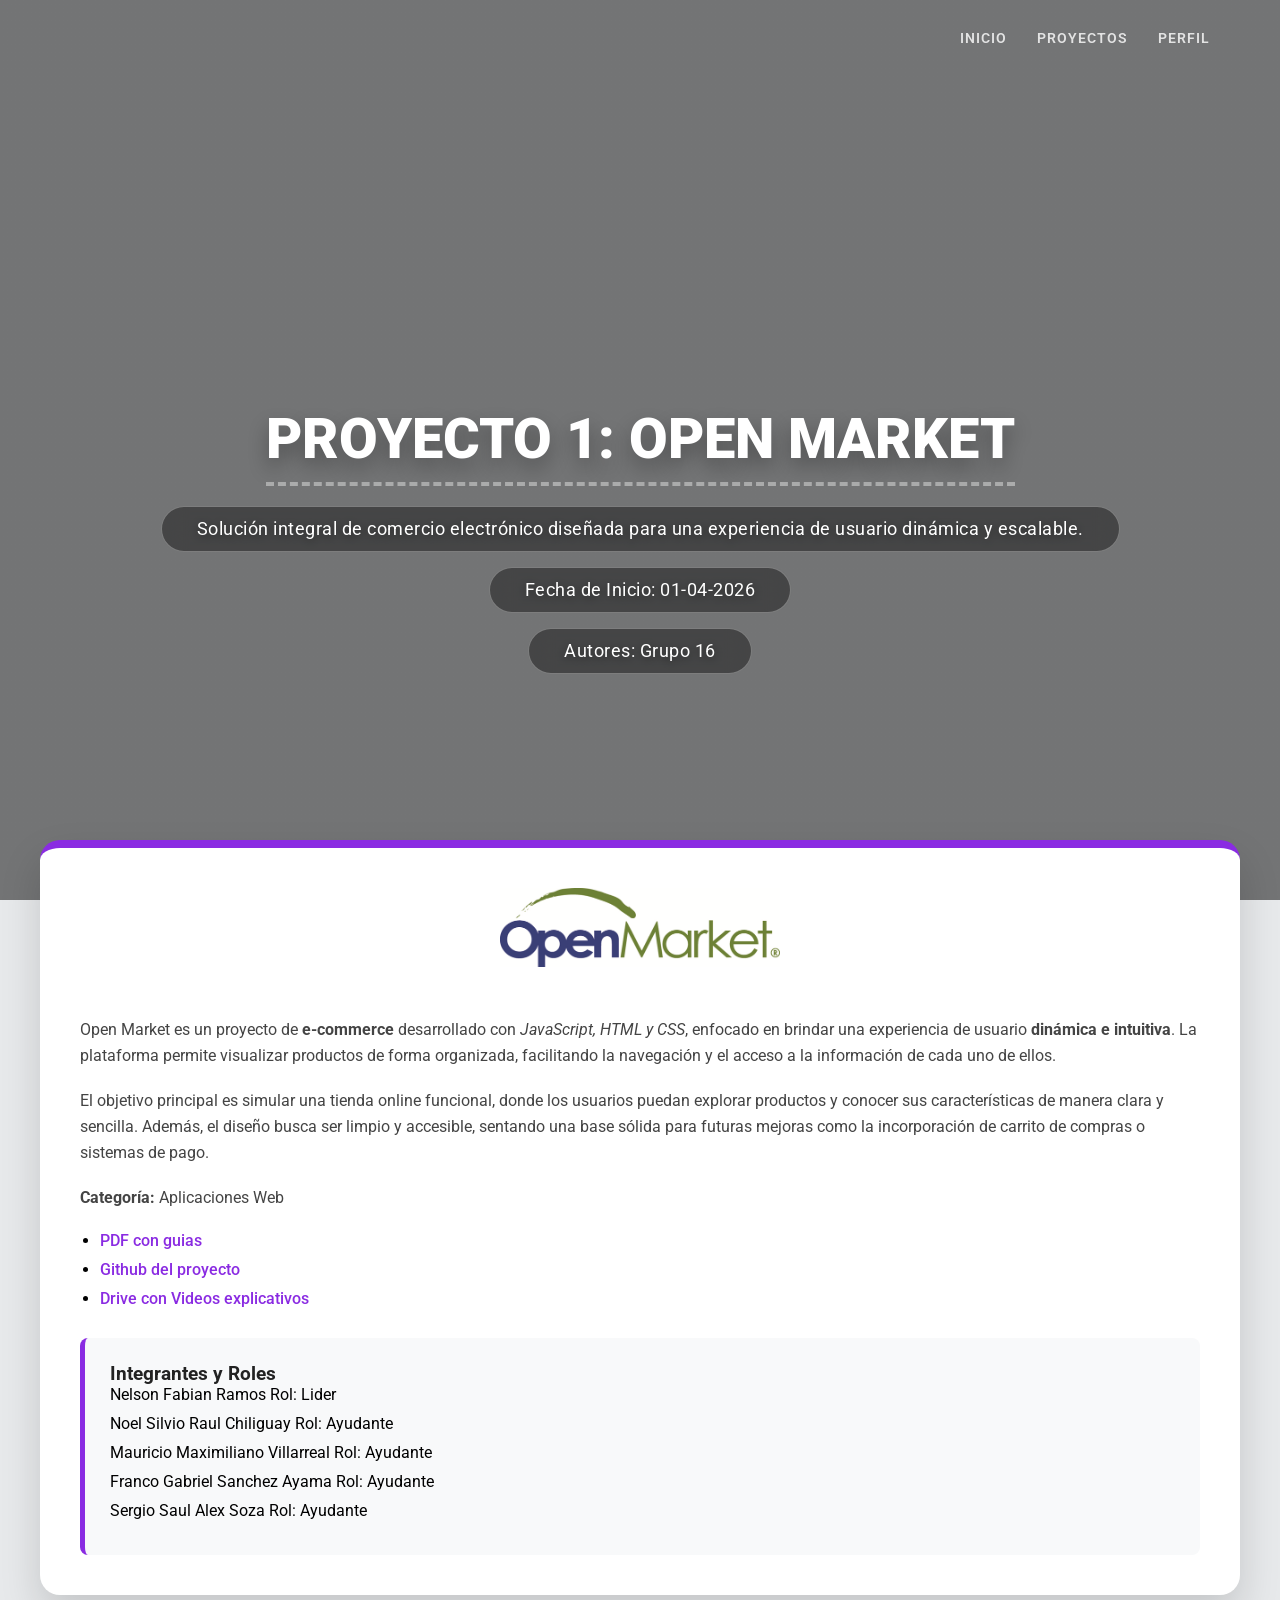
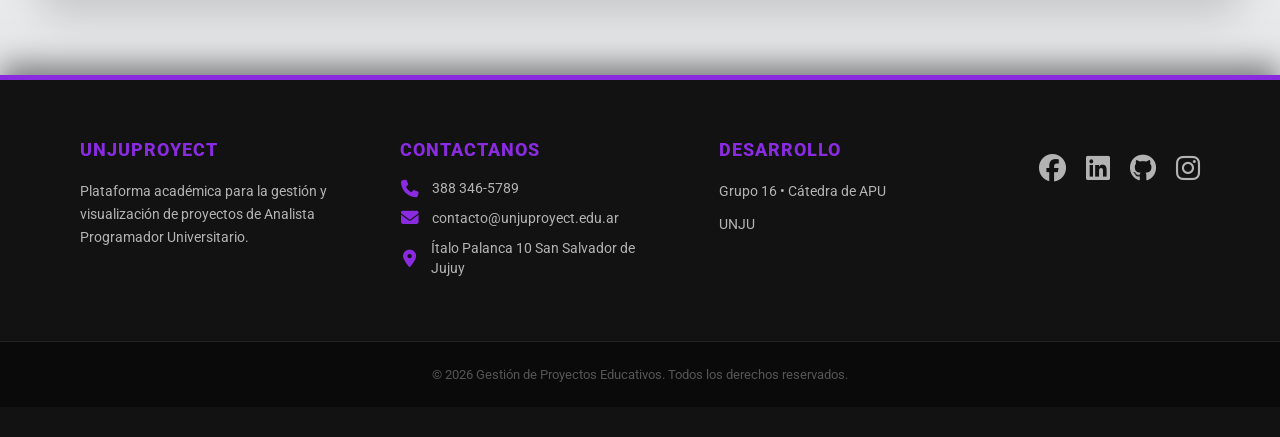
==== commit 1c7d3a13: "Se arreglaron todos los diseños para consistencia visual, se ordeno css con ccomentarios para las se" ====
--- a/detalle.html
+++ b/detalle.html
@@ -39,7 +39,7 @@
             <div class="proyecto-info">
                 <p>Solución integral de comercio electrónico diseñada para una experiencia de usuario dinámica y escalable.</p>
                 <p>Fecha de Inicio: 01-04-2026</p>
-                <p>Autor: Nelson Fabian Ramos</p>
+                <p>Autores: Grupo 16</p>
             </div>
         </div>
     </header>
@@ -85,12 +85,21 @@
             </div>
         
             <div class="footer-section">
-                <h4>Enlaces</h4>
-                <ul>
-                    <li><a href="index.html">Inicio</a></li>
-                    <li><a href="proyectos.html">Explorador</a></li>
-                    <li><a href="perfil.html">Mi Perfil</a></li>
-                </ul>
+                <h4>Contactanos</h4>
+                    <ul class="contact-info">
+                    <li>
+                        <i class="fa-solid fa-phone"></i>
+                        <a href="tel:3883465789">388 346-5789</a>
+                    </li>
+                    <li>
+                        <i class="fa-solid fa-envelope"></i>
+                        <a href="mailto:contacto@unjuproyect.edu.ar">contacto@unjuproyect.edu.ar</a>
+                    </li>
+                    <li>
+                        <i class="fa-solid fa-location-dot"></i>
+                        <span>Ítalo Palanca 10 San Salvador de Jujuy</span>
+                    </li>
+                    </ul>
             </div>
         
             <div class="footer-section">
--- a/css/styles.css
+++ b/css/styles.css
@@ -1,12 +1,12 @@
+/* ============================================
+   1. GLOBALES Y VARIABLES
+   ============================================ */
+
 @import url(https://fonts.googleapis.com/css2?family=Roboto:ital,wght@0,100..900;1,100..900&display=swap);
 
-/*Importar la fuente Roboto a css*/
 :root {
     --fuente: 'Roboto';
-    /*variable de fuente*/
-    /*se usa con var(--fuente), por ejemplo font-family: var(--fuente);*/
     --text-size: 1.2rem;
-    /*variable de tamaño de texto*/
     --color-boxes:#8A2BE2;
 }
 
@@ -16,6 +16,152 @@
     margin: 0;
     font-family: var(--fuente);
 }
+
+body {
+    background-color: #E7E9EB; /* Boby gris para el contenido main */
+}
+
+/* ============================================
+   2. HEADER Y NAVEGACIÓN
+   ============================================ */
+
+header {
+    display: flex;
+    flex-direction: column;
+    justify-content: center;
+    align-items: center;
+    height: 100vh;
+    width: 100%;
+    padding: 20px;
+    background-image: linear-gradient(rgba(0, 0, 0, 0.5), rgba(0, 0, 0, 0.5)), url('https://www.unir.net/wp-content/uploads/2021/02/Pro1.webp');
+    background-size: cover;
+    background-position: center;
+    background-attachment: fixed;
+    color: white;
+    position: relative;
+    overflow: hidden;
+}
+
+header h1 {
+    font-size: 4.5rem;
+    font-weight: 900;
+    text-align: center;
+    text-transform: uppercase;
+    text-shadow: 0 10px 30px rgba(0, 0, 0, 0.5);
+    margin-bottom: 40px;
+}
+
+.header-content {
+    text-align: center;
+    padding-top: 80px;
+}
+
+nav {
+    width: 100%;
+    position: absolute;
+    top: 40px;
+    right: 60px;
+    display: flex;
+    justify-content: flex-end;
+    gap: 40px;
+}
+
+nav a {
+    color: rgba(255, 255, 255, 0.9);
+    text-decoration: none;
+    font-weight: 600;
+    font-size: 0.95rem;
+    text-transform: uppercase;
+    letter-spacing: 1.5px;
+    position: relative;
+    padding-bottom: 8px;
+    transition: color 0.3s ease;
+}
+
+nav a::after {
+    content: '';
+    position: absolute;
+    width: 0;
+    height: 2px;
+    bottom: 0;
+    left: 0;
+    background-color: #8A2BE2;
+    transition: width 0.5s ease;
+}
+
+nav a:hover {
+    color: white;
+}
+
+nav a:hover::after {
+    width: 100%;
+}
+
+nav a:active, .proyecto a:active {
+    transform: scale(0.95); 
+}
+
+nav a:focus, .proyecto a:focus, select:focus {
+    outline: 2px solid #4B0082;
+    outline-offset: 3px;
+}
+
+/* Navegación en desktop (ancho mínimo 769 px)  */
+@media (min-width: 769px) {
+    .menu {
+        display: none;
+    }
+
+    nav {
+        width: 100%;
+        position: absolute;
+        top: 30px;
+        right: 50px; 
+        display: flex;
+        justify-content: flex-end; 
+        gap: 30px;
+        padding-right: 20px;
+    }
+
+    nav a {
+        color: rgba(255, 255, 255, 0.8);
+        text-decoration: none;
+        font-weight: 600;
+        font-size: 0.9rem;
+        text-transform: uppercase;
+        letter-spacing: 1px;
+        position: relative; 
+        padding-bottom: 5px;
+        transition: color 0.3s ease;
+    }
+
+    nav a::after {
+        content: '';
+        position: absolute;
+        width: 0;
+        height: 2px;
+        bottom: 0;
+        left: 0;
+        background-color: white;
+        transition: width 0.5s ease; 
+    }
+
+    nav a:hover {
+        color: white;
+    }
+
+    nav a:hover::after {
+        width: 100%; 
+    }
+
+    nav a:active {
+        transform: scale(0.95);
+    }
+}
+
+/* ============================================
+   3. ESTILOS PRINCIPALES (MAIN)
+   ============================================ */
 
 main {
     max-width: 1200px; 
@@ -42,8 +188,8 @@
 main img {
     display: block;
     max-width: 100%;
-    width: 250px;
-    margin: 0 auto 30px auto;
+    width: 280px;
+    margin: 0 auto 50px auto;
 }
 
 main ul {
@@ -85,12 +231,210 @@
     margin-bottom: 0;
 }
 
-/*Perfil*/
+/* ============================================
+   4. INDEX (PÁGINA PRINCIPAL)
+   ============================================ */
+
+/* --- Título del header --- */
+#titulo-h1 {
+    color: #ffffff;
+    font-size: 3.5rem;
+    font-weight: 900;
+    text-transform: uppercase;
+    display: inline-block;
+    padding-bottom: 10px;
+    margin-bottom: 20px;
+    border-bottom: 4px dashed rgba(255, 255, 255, 0.4);
+    text-shadow: 0 10px 20px rgba(0, 0, 0, 0.3);
+}
+
+.btn-header:hover {
+    background-color: #ffffff;
+    color: #8A2BE2;
+    transform: translateY(-3px);
+    box-shadow: 0 10px 25px rgba(0, 0, 0, 0.3);
+}
+
+/* --- Títulos de sección dentro del main --- */
+.seccion-titulo {
+    font-size: 1.4rem;
+    font-weight: 700;
+    color: #222;
+    margin-bottom: 20px;
+    padding-bottom: 10px;
+    border-bottom: 3px solid #8A2BE2;
+    display: inline-block;
+}
+
+/* --- Sección estadísticas --- */
+.seccion-estadisticas {
+    margin-bottom: 40px;
+}
+
+.tarjetas-grid {
+    display: grid;
+    grid-template-columns: repeat(3, 1fr);
+    gap: 20px;
+}
+
+.tarjeta-stat {
+    background: #ffffff;
+    border: 1px solid #eef0f2;
+    border-top: 4px solid #8A2BE2;
+    border-radius: 12px;
+    padding: 25px 20px;
+    display: flex;
+    flex-direction: column;
+    align-items: center;
+    gap: 8px;
+    text-align: center;
+    box-shadow: 0 4px 12px rgba(0, 0, 0, 0.06);
+    transition: transform 0.3s ease, box-shadow 0.3s ease;
+}
+
+.tarjeta-stat:hover {
+    transform: translateY(-5px);
+    box-shadow: 0 10px 25px rgba(138, 43, 226, 0.15);
+}
+
+.stat-icono {
+    font-size: 2rem;
+}
+
+.stat-numero {
+    font-size: 2.8rem;
+    font-weight: 900;
+    color: #8A2BE2;
+    line-height: 1;
+}
+
+.stat-etiqueta {
+    font-size: 0.9rem;
+    font-weight: 600;
+    color: #666;
+    text-transform: uppercase;
+    letter-spacing: 0.5px;
+}
+
+/* --- Sección novedades --- */
+.seccion-novedades {
+    margin-bottom: 20px;
+}
+
+.lista-novedades {
+    list-style: none;
+    padding: 0;
+    display: flex;
+    flex-direction: column;
+    gap: 12px;
+}
+
+.novedad-item {
+    background-color: #f8f4ff;
+    border-left: 5px solid #8A2BE2;
+    padding: 14px 20px;
+    border-radius: 0 8px 8px 0;
+    color: #333;
+    font-weight: 500;
+    font-size: 0.95rem;
+    transition: background-color 0.2s ease;
+}
+
+.novedad-item:hover {
+    background-color: #efe8ff;
+}
+
+/* --- Sección sobre el proyecto --- */
+.seccion-sobre {
+    margin-bottom: 40px;
+    padding: 30px;
+    background-color: #f8f4ff;
+    border-radius: 12px;
+    border-left: 5px solid #8A2BE2;
+}
+
+.sobre-descripcion {
+    color: #444;
+    line-height: 1.7;
+    margin-bottom: 25px;
+    font-size: 1rem;
+}
+
+.sobre-datos {
+    display: flex;
+    gap: 30px;
+    flex-wrap: wrap;
+}
+
+.sobre-dato {
+    display: flex;
+    align-items: center;
+    gap: 10px;
+}
+
+.sobre-icono-fa {
+    color: #8A2BE2;
+    font-size: 1.2rem;
+    margin-right: 10px;
+    display: inline-block; 
+    vertical-align: middle; 
+}
+
+.stat-icono-fa {
+    font-size: 2.5rem;
+    margin-bottom: 15px;
+    display: inline-block;
+    background: linear-gradient(135deg, #8A2BE2, #a152ff);
+    background-clip: text;
+    -webkit-background-clip: text;
+    -webkit-text-fill-color: transparent;
+    filter: drop-shadow(0 2px 4px rgba(138, 43, 226, 0.2));
+}
+
+.tarjeta-stat {
+    flex: 1;
+    display: flex;
+    flex-direction: column;
+    align-items: center;
+    padding: 30px;
+    background: #ffffff;
+    border-radius: 15px;
+    border-top: 4px solid #8A2BE2; 
+    box-shadow: 0 4px 20px rgba(0,0,0,0.05);
+    transition: transform 0.3s ease;
+    text-align: center;
+}
+
+.tarjeta-stat:hover {
+    transform: translateY(-10px);
+    box-shadow: 0 10px 25px rgba(138, 43, 226, 0.15);
+}
+
+/* --- Responsive para estadísticas y otras secciones --- */
+@media (max-width: 768px) {
+    .tarjetas-grid {
+        grid-template-columns: 1fr;
+    }
+
+    #titulo-h1 {
+        font-size: 2.2rem;
+    }
+
+    .sobre-datos {
+        flex-direction: column;
+        gap: 15px;
+    }
+}
+
+/* ============================================
+   5. PERFIL DE INTEGRANTES
+   ============================================ */
 
 h1 {
     margin: 100px;
     text-align: center;
 }
+
 .containerPerfil {
     display: grid;
     grid-template-columns: repeat(5,1fr);
@@ -118,43 +462,61 @@
 }
 
 article {
-    background-color: white;
-    display: flex;
+    background-color: #ffffff;
+    display: flex;
+    flex-direction: column;
     border-radius: 20px;
-    flex-direction: column;
-    border: 2px solid #e4e4e4;
-    margin: 10px;
-}
+    border: 1px solid #eaeaea; 
+    margin: 15px;
+    overflow: hidden;
+    transition: all 0.3s ease;
+    box-shadow: 0 5px 15px rgba(0,0,0,0.03); 
+}
+
 article:hover {
-    box-shadow: 0 2px 15px 0 #000000;
-}
+    transform: translateY(-5px);
+    box-shadow: 0 10px 30px rgba(0,0,0,0.08); 
+}
+
 img {
     width: 100px;
 }
+
 .img-perfiles { 
     display: grid;
     width: 100%;
-    grid-template-columns: repeat(3,1fr);
-    grid-template-rows: repeat(4,80px);
-    align-content: center;
-}
+    grid-template-columns: 1fr;
+    grid-template-rows: 150px 50px; 
+    position: relative;
+    background-color: #fcfcfc; 
+}
+
 .img-gradiente {
-    background-image: linear-gradient(to top, white 0%,#282A35 100%);
+    background-image: linear-gradient(
+        to bottom, 
+        rgba(0, 0, 0, 0.45) 0%,   
+        rgba(138, 43, 226, 0.08) 50%, 
+        rgba(255, 255, 255, 0) 100%  
+    );
     grid-column: 1/4;
     grid-row: 1/3;
     border-top-left-radius: 20px;
     border-top-right-radius: 20px;
 }
+
 .img-perfil {
     border-radius: 50%;
     object-fit: cover;
-    width: 200px;
-    height: 200px;
-    transform: scale(0.5);
-    grid-column: 2;
-    grid-row: 2/4;
+    width: 130px;
+    height: 130px;
+    grid-column: 1 / -1;
+    grid-row: 1 / 3;
     align-self: center;
-}
+    justify-self: center;
+    box-shadow: 0 4px 10px rgba(0,0,0,0.1);
+    z-index: 2;
+}
+
 .img-fondo {
     border-top-left-radius: 20px;
     border-top-right-radius: 20px;
@@ -164,99 +526,57 @@
     grid-row: 1/3;
     object-fit: cover;
 }
+
 .info-alumno {
     font-family: var(--fuente);
     text-align: center;
-    background-color: #e4e4e4;
-    border-bottom-right-radius: 20px;
-    border-bottom-left-radius: 20px;
-    border: 2px solid white;
-    font-size: var(--text-size);
-}
+    padding: 20px;
+    background-color: #ffffff;
+}
+
 .info-nombre {
-    margin: 10px;
-    padding: 10px;
-    border-bottom: solid white;
-}
-.info-rol {
-    padding-bottom: 5px;
-    margin: 10px;
-    border-bottom: solid white;
-}
+    margin: 0 0 15px 0;
+    font-size: 1.1rem;
+    font-weight: 800;
+    color: #1a1a1a;
+    min-height: 50px; 
+    display: flex;
+    align-items: center;
+    justify-content: center;
+}
+
+.divisor-minimalista {
+    height: 1px;
+    background-color: #eaeaea;
+    width: 60%;
+    margin: 0 auto 15px auto;
+}
+
+.info-rol-titulo {
+    font-size: 0.8rem;
+    color: #8A2BE2; 
+    font-weight: 700;
+    text-transform: uppercase;
+    letter-spacing: 1px;
+    margin-bottom: 5px;
+}
+
+.info-rol-puesto {
+    font-size: 0.9rem;
+    color: #555;
+    margin: 0;
+}
+
 .info-dare {
-    margin: 10px;
-}
-
-/*Proyectos.html*/
-
-/* header */
-
-header {
-    display: flex;
-    flex-direction: column;
-    justify-content: center;
-    align-items: center;
-    height: 100vh;
+    margin: 0 !important;
+    padding: 15px 0;
+    font-size: 0.85rem;
     width: 100%;
-    padding: 20px;
-    background-image: linear-gradient(rgba(0, 0, 0, 0.5), rgba(0, 0, 0, 0.5)), url('https://www.unir.net/wp-content/uploads/2021/02/Pro1.webp');
-    background-size: cover;
-    background-position: center;
-    background-attachment: fixed;
-    color: white;
-    position: relative;
-    overflow: hidden;
-}
-
-nav {
-    width: 100%;
-    position: absolute;
-    top: 40px;
-    right: 60px;
-    display: flex;
-    justify-content: flex-end;
-    gap: 40px;
-}
-
-nav a {
-    color: rgba(255, 255, 255, 0.9);
-    text-decoration: none;
-    font-weight: 600;
-    font-size: 0.95rem;
-    text-transform: uppercase;
-    letter-spacing: 1.5px;
-    position: relative;
-    padding-bottom: 8px;
-    transition: color 0.3s ease;
-}
-
-nav a::after {
-    content: '';
-    position: absolute;
-    width: 0;
-    height: 2px;
-    bottom: 0;
-    left: 0;
-    background-color: #8A2BE2;
-    transition: width 0.5s ease;
-}
-
-nav a:hover {
-    color: white;
-}
-
-nav a:hover::after {
-    width: 100%;
-}
-
-header h1 {
-    font-size: 4.5rem;
-    font-weight: 900;
-    text-align: center;
-    text-transform: uppercase;
-    text-shadow: 0 10px 30px rgba(0, 0, 0, 0.5);
-    margin-bottom: 40px;
-}
+}
+
+/* ============================================
+   6. PROYECTOS Y FILTROS
+   ============================================ */
 
 .proyecto-info {
     display: flex;
@@ -269,6 +589,7 @@
     padding: 0 !important;
     box-shadow: none !important;
 }
+
 
 .proyecto-info p {
     background: rgba(0, 0, 0, 0.4);
@@ -284,57 +605,31 @@
     transition: all 0.3s ease;
 }
 
+.proyecto-info p:hover {
+    background: rgba(138, 43, 226, 0.3);
+    border-color: rgba(138, 43, 226, 0.5);
+    transform: translateY(-3px);
+    cursor: default;
+}
+
+/* Media query: Afecta a Header, Nav y Proyecto */
 @media (max-width: 768px) {
-    header h1 {
-        font-size: 2.5rem;
-    }
-    nav {
+    header h1 { 
+        font-size: 2rem; 
+    }
+    nav { 
         right: 0;
         justify-content: center;
         padding-right: 0;
         top: 20px;
-    }
-}
-
-.header-content {
-    text-align: center;
-    padding-top: 80px;
-}
-
-.proyecto-info {
-    display: flex;
-    justify-content: center;
-    gap: 25px;
-    font-size: 0.9rem;
-    background: rgba(255, 255, 255, 0.15);
-    padding: 10px 25px;
-    border-radius: 100px;
-    width: fit-content;
-    margin: 0 auto;
-    backdrop-filter: blur(10px);
-    border: 1px solid rgba(255, 255, 255, 0.2);
-}
-
-main img {
-    display: block;
-    max-width: 100%;
-    width: 280px;
-    margin: 0 auto 50px auto;
-}
-
-@media (max-width: 768px) {
-    header h1 { font-size: 2rem; }
-    nav { gap: 20px; top: 20px; }
+        gap: 20px; 
+    }
     .proyecto-info {
         flex-direction: column;
         gap: 5px;
         border-radius: 15px;
     }
 }
-
-/* main */
-
-/* section */
 
 .proyecto {
     grid-column: span 2; 
@@ -356,11 +651,9 @@
     grid-column: 2 / span 2;
 }
 
-
 .proyecto:nth-child(5) {
     grid-column: 4 / span 2;
 }
-
 
 .proyecto img {
     max-width: 140px;
@@ -385,296 +678,77 @@
     transform: translateY(-2px);
 }
 
-.proyecto-info p:hover {
-    background: rgba(138, 43, 226, 0.3);
-    border-color: rgba(138, 43, 226, 0.5);
-    transform: translateY(-3px);
-    cursor: default;
-}
-
-/* Navegación en desktop (ancho mínimo 769 px)  */
-
-@media (min-width: 769px) {
-    .menu {
-        display: none;
-    }
-
-    nav {
-    width: 100%;
-    position: absolute;
-    top: 30px;
-    right: 50px; 
-    display: flex;
-    justify-content: flex-end; 
-    gap: 30px;
-    padding-right: 20px;
-}
-
-nav a {
-    color: rgba(255, 255, 255, 0.8);
-    text-decoration: none;
-    font-weight: 600;
-    font-size: 0.9rem;
-    text-transform: uppercase;
-    letter-spacing: 1px;
-    position: relative; 
-    padding-bottom: 5px;
-    transition: color 0.3s ease;
-}
-
-nav a::after {
-    content: '';
-    position: absolute;
-    width: 0;
-    height: 2px;
-    bottom: 0;
-    left: 0;
-    background-color: white;
-    transition: width 0.5s ease; 
-}
-
-nav a:hover {
-    color: white;
-}
-
-nav a:hover::after {
-    width: 100%; 
-}
-
-nav a:active {
-    transform: scale(0.95);
-}
-}
-
-nav a:active, .proyecto a:active {
-    transform: scale(0.95); 
-}
-
-nav a:focus, .proyecto a:focus, select:focus {
-    outline: 2px solid #4B0082;
-    outline-offset: 3px;
-}
-/* Filtro de proyecto */
+/* Filtros de proyecto */
 aside {
     width: 100%;
-    margin-bottom: 40px;
+    margin-bottom: 50px;
+    padding: 20px 0;
+    border-top: 1px solid #f0f0f0;
+    border-bottom: 1px solid #f0f0f0;
+}
+
+aside h3 {
+    font-size: 0.75rem;
+    text-transform: uppercase;
+    letter-spacing: 2px;
+    color: #4B0082;
+    margin-bottom: 25px;
+    text-align: center;
 }
 
 aside form {
     display: flex;
-    justify-content: space-between;
-    align-items: flex-end;
-    gap: 20px;
+    justify-content: center; 
+    align-items: center;
+    gap: 30px;
     width: 100%;
 }
 
 .filtros {
-    flex: 1; 
+    flex: 0 1 200px; 
     display: flex;
     flex-direction: column;
-    gap: 8px;
+    gap: 10px;
+}
+
+aside label {
+    font-size: 0.7rem;
+    font-weight: 600;
+    color: #666;
+    margin-left: 5px;
 }
 
 aside select {
     width: 100%;
-    padding: 12px;
-    border-radius: 8px;
-    border: 1px solid #ddd;
-    font-family: inherit;
-}
-
-body {
-    background-color: #E7E9EB; /* Boby gris para el contenido main */
+    padding: 10px 15px;
+    border-radius: 6px;
+    background-color: #f9f9f9;
+    border: 1px solid #eee; 
+    color: #333;
+    font-size: 0.85rem;
+    appearance: none; 
+    background-image: url("data:image/svg+xml;charset=UTF-8,%3Csvg xmlns='http://www.w3.org/2000/svg' width='12' height='12' viewBox='0 0 24 24' fill='none' stroke='%23999' stroke-width='2' stroke-linecap='round' stroke-linejoin='round'%3E%3Cpolyline points='6 9 12 15 18 9'%3E%3C/polyline%3E%3C/svg%3E");
+    background-repeat: no-repeat;
+    background-position: right 15px center;
+    cursor: pointer;
+    transition: all 0.3s ease;
+}
+
+aside select:hover {
+    background-color: #ffffff;
+    border-color: #8A2BE2; 
+    box-shadow: 0 4px 12px rgba(0,0,0,0.05);
+}
+
+aside select:focus {
+    outline: none;
+    border-color: #8A2BE2;
 }
 
 /* ============================================
-   ESTILOS PARA INDEX.HTML
+   7. FOOTER Y DETALLES
    ============================================ */
 
-/* --- Título del header (aplica a todas las páginas) --- */
-#titulo-h1 {
-    color: #ffffff;
-    font-size: 3.5rem;
-    font-weight: 900;
-    text-transform: uppercase;
-    display: inline-block;
-    padding-bottom: 10px;
-    margin-bottom: 20px;
-    border-bottom: 4px dashed rgba(255, 255, 255, 0.4);
-    text-shadow: 0 10px 20px rgba(0, 0, 0, 0.3);
-}
-
-/* --- Botón "Ver Proyectos" en el header --- */
-.btn-header {
-    display: inline-block;
-    margin-top: 25px;
-    padding: 14px 40px;
-    background-color: #8A2BE2;
-    color: #ffffff;
-    text-decoration: none;
-    font-weight: 700;
-    font-size: 1rem;
-    text-transform: uppercase;
-    letter-spacing: 1.5px;
-    border-radius: 100px;
-    border: 2px solid rgba(255, 255, 255, 0.3);
-    transition: all 0.3s ease;
-}
-
-.btn-header:hover {
-    background-color: #ffffff;
-    color: #8A2BE2;
-    transform: translateY(-3px);
-    box-shadow: 0 10px 25px rgba(0, 0, 0, 0.3);
-}
-
-/* --- Títulos de sección dentro del main --- */
-.seccion-titulo {
-    font-size: 1.4rem;
-    font-weight: 700;
-    color: #222;
-    margin-bottom: 20px;
-    padding-bottom: 10px;
-    border-bottom: 3px solid #8A2BE2;
-    display: inline-block;
-}
-
-/* --- Sección estadísticas --- */
-.seccion-estadisticas {
-    margin-bottom: 40px;
-}
-
-.tarjetas-grid {
-    display: grid;
-    grid-template-columns: repeat(3, 1fr);
-    gap: 20px;
-}
-
-.tarjeta-stat {
-    background: #ffffff;
-    border: 1px solid #eef0f2;
-    border-top: 4px solid #8A2BE2;
-    border-radius: 12px;
-    padding: 25px 20px;
-    display: flex;
-    flex-direction: column;
-    align-items: center;
-    gap: 8px;
-    text-align: center;
-    box-shadow: 0 4px 12px rgba(0, 0, 0, 0.06);
-    transition: transform 0.3s ease, box-shadow 0.3s ease;
-}
-
-.tarjeta-stat:hover {
-    transform: translateY(-5px);
-    box-shadow: 0 10px 25px rgba(138, 43, 226, 0.15);
-}
-
-.stat-icono {
-    font-size: 2rem;
-}
-
-.stat-numero {
-    font-size: 2.8rem;
-    font-weight: 900;
-    color: #8A2BE2;
-    line-height: 1;
-}
-
-.stat-etiqueta {
-    font-size: 0.9rem;
-    font-weight: 600;
-    color: #666;
-    text-transform: uppercase;
-    letter-spacing: 0.5px;
-}
-
-/* --- Sección novedades --- */
-.seccion-novedades {
-    margin-bottom: 20px;
-}
-
-.lista-novedades {
-    list-style: none;
-    padding: 0;
-    display: flex;
-    flex-direction: column;
-    gap: 12px;
-}
-
-.novedad-item {
-    background-color: #f8f4ff;
-    border-left: 5px solid #8A2BE2;
-    padding: 14px 20px;
-    border-radius: 0 8px 8px 0;
-    color: #333;
-    font-weight: 500;
-    font-size: 0.95rem;
-    transition: background-color 0.2s ease;
-}
-
-.novedad-item:hover {
-    background-color: #efe8ff;
-}
-
-/* --- Responsive para estadísticas --- */
-@media (max-width: 768px) {
-    .tarjetas-grid {
-        grid-template-columns: 1fr;
-    }
-
-    #titulo-h1 {
-        font-size: 2.2rem;
-    }
-}
-
-/* --- Sección sobre el proyecto --- */
-.seccion-sobre {
-    margin-bottom: 40px;
-    padding: 30px;
-    background-color: #f8f4ff;
-    border-radius: 12px;
-    border-left: 5px solid #8A2BE2;
-}
-
-.sobre-descripcion {
-    color: #444;
-    line-height: 1.7;
-    margin-bottom: 25px;
-    font-size: 1rem;
-}
-
-.sobre-datos {
-    display: flex;
-    gap: 30px;
-    flex-wrap: wrap;
-}
-
-.sobre-dato {
-    display: flex;
-    align-items: center;
-    gap: 10px;
-}
-
-.sobre-icono {
-    font-size: 1.4rem;
-}
-
-.sobre-texto {
-    font-size: 0.95rem;
-    font-weight: 600;
-    color: #555;
-}
-
-/* --- Responsive nuevas secciones --- */
-@media (max-width: 768px) {
-    .sobre-datos {
-        flex-direction: column;
-        gap: 15px;
-    }
-}
-
-/* Footer */
 footer {
     background-color: #121212 !important; 
     color: #ffffff;
@@ -739,7 +813,6 @@
     padding-left: 5px; 
 }
 
-
 .social-icons {
     display: flex;
     gap: 20px;
@@ -770,4 +843,113 @@
     font-size: 0.8rem;
     color: #555;
     margin: 0;
+}
+
+.contact-info {
+    list-style: none;
+    padding: 0;
+}
+
+.contact-info li {
+    display: flex;
+    align-items: center;
+    gap: 12px; 
+    margin-bottom: 15px;
+    color: #b3b3b3;
+    font-size: 0.9rem;
+}
+
+.contact-info i {
+    color: #8A2BE2; 
+    font-size: 1.1rem;
+    width: 20px;
+    text-align: center;
+}
+
+.contact-info a {
+    color: #b3b3b3;
+    text-decoration: none;
+    transition: color 0.3s ease;
+}
+
+.contact-info a:hover {
+    color: #ffffff;
+}
+
+.contact-info span {
+    line-height: 1.4;
+}
+
+/* ============================================
+   8. RESPONSIVO
+   ============================================ */
+
+@media (max-width: 1024px) {
+    .footer-content {
+        gap: 30px;
+        padding: 0 20px;
+    }
+    
+    .proyectos {
+        grid-template-columns: repeat(4, 1fr); 
+    }
+}
+
+@media (max-width: 768px) {
+    header {
+        height: auto;
+        min-height: 100vh;
+        padding: 60px 20px;
+    }
+
+
+    main {
+        width: 92%;
+        margin: -30px auto 30px auto;
+        padding: 20px;
+    }
+
+    .proyectos {
+        grid-template-columns: 1fr; 
+    }
+
+    .proyecto, .proyecto:nth-child(4), .proyecto:nth-child(5) {
+        grid-column: span 1;
+    }
+
+    aside form {
+        flex-direction: column;
+        gap: 15px;
+    }
+
+    .filtros {
+        flex: 1;
+        width: 100%;
+    }
+
+    .footer-content {
+        flex-direction: column;
+        align-items: center;
+        text-align: center;
+    }
+
+    .footer-section {
+        text-align: center;
+        width: 100%;
+    }
+
+    .contact-info li, .social-icons {
+        justify-content: center;
+    }
+}
+
+@media (max-width: 480px) {
+    header h1 {
+        font-size: 2.2rem;
+    }
+
+    .proyecto-info p {
+        padding: 10px 20px;
+        font-size: 0.9rem;
+    }
 }
